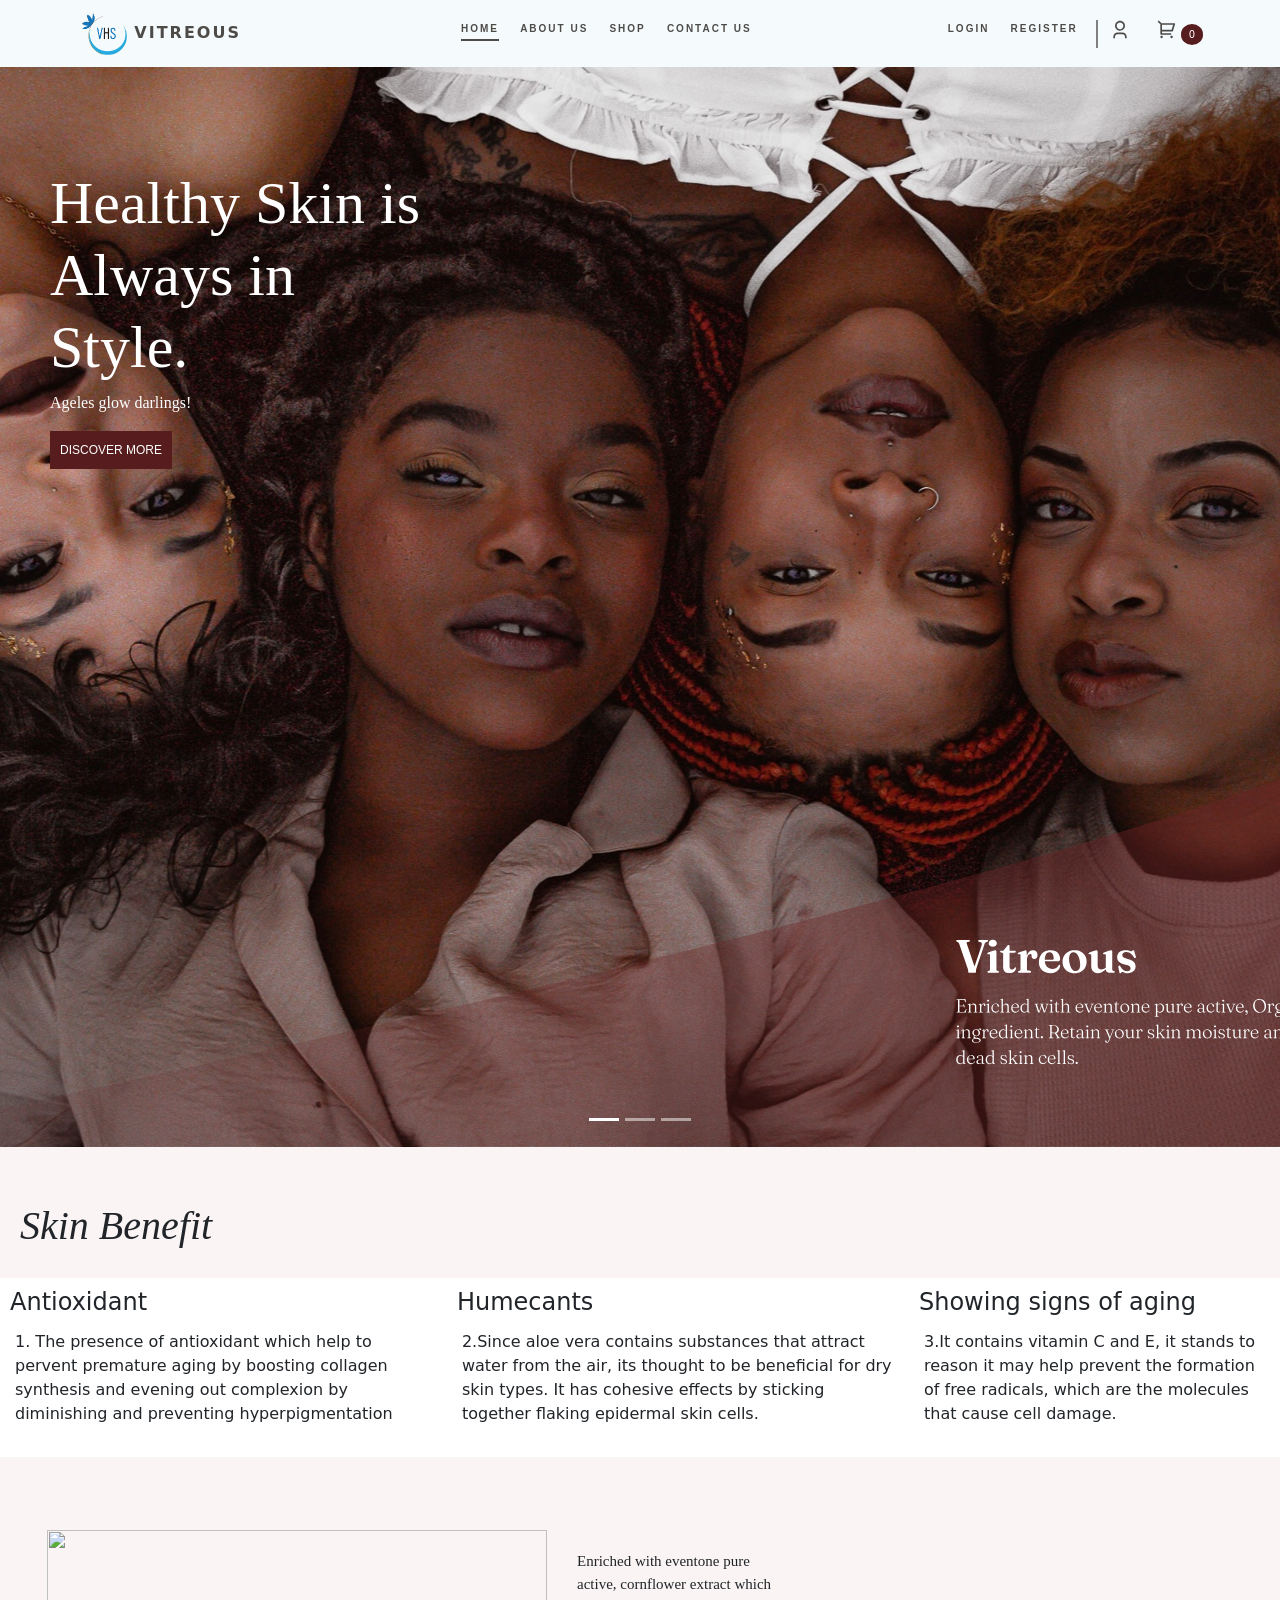
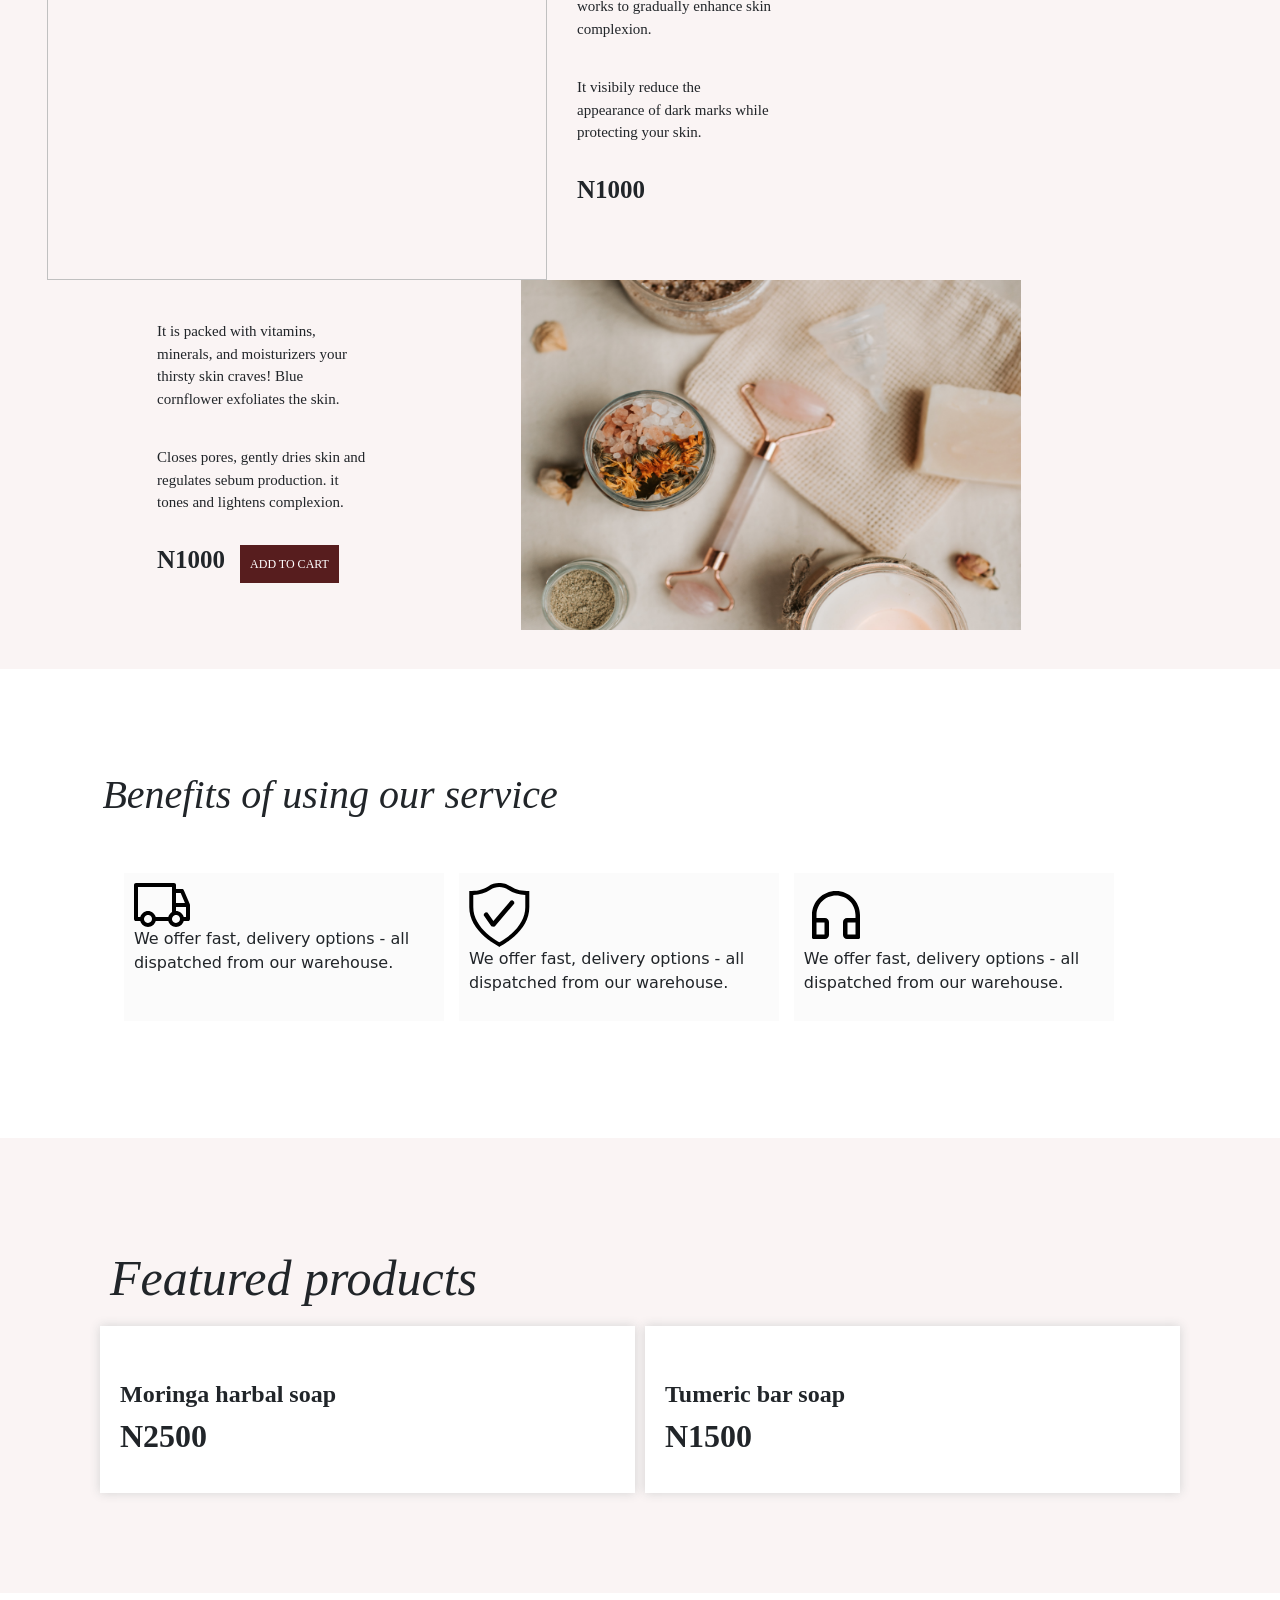
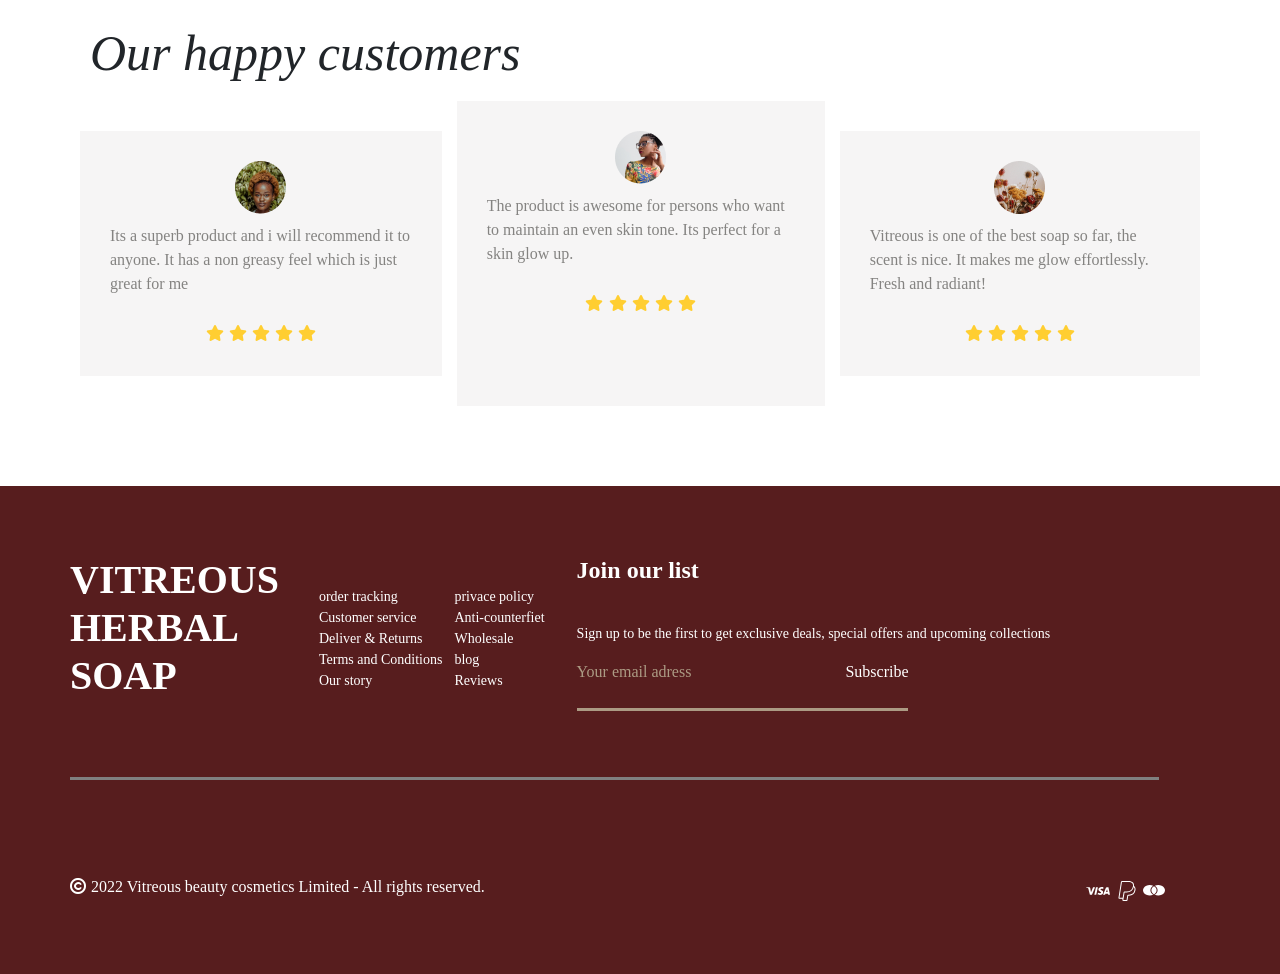
==== index.html @ 28ce059c "first commit" ====
<!DOCTYPE html>
<html lang="en">
<head>
    <meta charset="UTF-8">
    <meta http-equiv="X-UA-Compatible" content="IE=edge">
    <meta name="viewport" content="width=device-width, initial-scale=1.0">
    <link rel="preconnect" href="https://fonts.gstatic.com">
    <link rel="stylesheet" href="./css/all.min.css">
   <link href="https://fonts.googleapis.com/css2? family=poppins:wght@100;200;300;400;600;700display=swap" rel="stylesheet">
    <link rel="stylesheet" href="https://stackpath.bootstrapcdn.com/font-awesome/4.7.0/style.css/font-awesome.min.css">
   <link rel="stylesheet" href="https://cdnjs.cloudflare.com/ajax/libs/font-awesome/4.7.0/css/font-awesome.min.css">

    <link rel="stylesheet" href="./css/bootstrap.min.css">
    <link rel="stylesheet" href="./css/style.css">
    <title>Vitreous herbal soap</title>
</head>
<body>
  <nav>
    <div class="label">
    <a href="index.html"><img src="./img/LOGO3-removebg-preview.png" alt=""> VITREOUS</a>
</div>
<div class="nav-links">
    <ul>
        <div class="nav-links" Id="checkmenu">
            <i class="fa fa-times" onclick ="hideMenu()"></i>          
        <li><a class="active" href="index.html">HOME</a></li>
        <li><a href="about us.html">ABOUT US</a></li>
        <li><a href="shop.html">SHOP</a></li>
        <li><a href="contact.html">CONTACT US</a></li>
            <div class="li2">
        <li><a href="login.html">LOGIN</a></li>
        <li><a href="register.html">REGISTER</a></li>
        </div>
    </ul>
</div>
<div class="nav-icons">
  <a href=""><img src="./img/Vector 7.svg" alt=""></a>
  <a href="cart.html"><img src="./img/Vector (3).svg" alt="" style=" border:none;">
    <span class="shopping-cart">0</span>
  </a>
</div>
<i class="fa fa-bars" onclick ="showMenu()"></i>
</nav>


<!-- --------------------------section 1-------------------------------------- -->
<div>
<div id="carouselExampleCaptions" class="carousel slide" data-bs-ride="carousel">
    <div class="carousel-indicators">
      <button type="button" data-bs-target="#carouselExampleCaptions" data-bs-slide-to="0" class="active" aria-current="true" aria-label="Slide 1"></button>
      <button type="button" data-bs-target="#carouselExampleCaptions" data-bs-slide-to="1" aria-label="Slide 2"></button>
      <button type="button" data-bs-target="#carouselExampleCaptions" data-bs-slide-to="2" aria-label="Slide 3"></button>
    </div>
    <div class="carousel-inner">
      <div class="carousel-item active">
<div class="section1">
    <div class="text">
        <h5>Healthy Skin is<br> Always in<br> Style.</h5>
        <p>Ageles glow darlings!</p>
        <button>DISCOVER MORE</button>
      </div>
    </div>
</div>
<div class="carousel-item">
    <div class="stn2">
        </div>    
</div>
<div class="carousel-item">
    <div class="stn3">
        </div>    
</div>
</div>
</div>
</div>
<!-- ---------------------section2--------------- -->
<!-- <div class="section2">
    <div class="section2-row">
      <div class="section2-col">
        <img src="./img/Rectangle 296.svg" alt="">
    </div>
        <div class="section2-col">
        <h3>Cornflower bar soap</h3>
        <p>Enriched with eventone pure active, cornflower extract which works to gradually enhance skin complexion.</p>
        <p> It visibily reduce the appearance of dark marks while protecting your skin.</p>
        <div class="price">
            <h3>N1000</h3>
            <button>ADD TO CART</button>
        </div>
     
        </div>
    </div>
</div> -->


<!-- -------------------------section3------------- -->
<div class="section3">
<h3>Skin Benefit</h3>
<div class="section3-row">
    <div class="section3-col">
     <h4>Antioxidant</h4>
     <p>1. The presence of antioxidant which help to
         pervent premature aging by boosting collagen 
         synthesis and evening out complexion by diminishing and preventing hyperpigmentation </p>
    </div>
    <div class="section3-col">
        <h4>Humecants</h4>
        <p>2.Since aloe vera contains substances that attract water from
             the air, its thought to be beneficial for dry skin types. It has 
             cohesive effects by sticking together flaking epidermal skin cells. </p>
       </div>
       <div class="section3-col">
        <h4>Showing signs of aging</h4>
        <p>3.It contains vitamin C and E, it stands to reason it may
             help prevent the formation of free radicals, which are the
              molecules that cause cell damage.</p>
       </div>
</div>
</div>
<div class="section2">
  <div class="section2-row">
    <div class="section2-col">
      <img src="./img/Rectangle 296.svg" alt="">
  </div>
      <div class="section2-col">
      <p>Enriched with eventone pure<br> active, cornflower extract which <br> works to gradually enhance skin <br> complexion.</p>
      <p> It visibily reduce the <br> appearance of dark marks while <br> protecting your skin.</p>
      <div class="price">
          <h3>N1000</h3>
      </div>
   
      </div>
  </div>

  <div class="section2-row">
          <div class="section2-col">
            <div class="sp">
      <p>It is packed with vitamins, <br> minerals, and moisturizers your <br> thirsty skin craves! Blue <br> cornflower exfoliates the skin.</p>
      <p>Closes pores, gently dries skin and <br> regulates sebum production. it <br> tones and lightens complexion.</p>
      <div class="price">
          <h3>N1000</h3>
          <button class="cart-btn">ADD TO CART</button>
          </div>
      </div>
      </div>
      <div class="section2-col">
        <img src="./img/Rectangle 340.png" alt="">
    </div>
  
  </div>


  <div class="section2-row2">
    <div class="section2-col">
      <img src="./img/Rectangle 296.svg" alt="">
  </div>
      <div class="section2-col">
      <p>Enriched with eventone pure<br> active, cornflower extract which <br> works to gradually enhance skin <br> complexion.</p>
      <p> It visibily reduce the <br> appearance of dark marks while <br> protecting your skin.</p>
      <div class="price">
          <h3>N1000</h3>
      </div>
   
      </div>
  </div>
  <div class="section2-row2">
    <div class="section2-col">
      <img src="./img/Rectangle 340.png" alt="">
    </div>    
    <div class="section2-col">
      <div class="sp">
<p>It is packed with vitamins, <br> minerals, and moisturizers your <br> thirsty skin craves! Blue <br> cornflower exfoliates the skin.</p>
<p>Closes pores, gently dries skin and <br> regulates sebum production. it <br> tones and lightens complexion.</p>
<div class="price">
    <h3>N1000</h3>
    <button>ADD TO CART</button>
    </div>
</div>
</div>

</div>
</div>
<!-- -------------------------section4------------- -->
<div class="section4">
  <h3> Benefits of using our service</h3>
  <div class="section4-row">
    <div class="section4-col">
      <img src="./img/Vector.svg" alt="">
      <p>We offer fast, delivery options - all dispatched from our warehouse.</p>
    </div>
    <div class="section4-col">
      <img src="./img/Group (1).svg" alt="">
      <p>We offer fast, delivery options - all dispatched from our warehouse.</p>
    </div>
    <div class="section4-col">
      <img src="./img/ant-design_customer-service-outlined.svg" alt="">
      <p>We offer fast, delivery options - all dispatched from our warehouse.</p>
    </div>
  </div>
  </div>


  <!-- ---------------section5---------------------- -->
  <div class="section5">
    <h3>Featured products</h3>
    <div class="section5-row">
    <div class="section5-col">
      <img src="./img/Rectangle 301 (1).svg" alt="">
      <div class="section5-col-text">
      <h4> <b> Moringa harbal soap</b></h4>
      <h2><b>N2500</b></h2>
    </div>
    </div>
    <div class="section5-col">
      <img src="./img/Rectangle 302.svg" alt="">
      <div class="section5-col-text">
      <h4><b>Tumeric bar soap</b></h4>
      <h2><b>N1500</b></h2>
    </div>
    </div>
</div>
  </div>

 <!-- ---------------section5---------------------- -->
 <div class="section6">
  <h3>Our happy customers</h3>
  <div class="section6-row">
    <div class="c1">
    <center>
    <img src="./img/Ellipse 36.png" alt="">
    </center>
      <p>Its a superb product and i will recommend it to anyone. It has a non greasy feel which is just great for me</p>
<div class="section6-row-icon">
      <i class="fa-solid fa-star"></i>
      <i class="fa-solid fa-star"></i>
      <i class="fa-solid fa-star"></i>
      <i class="fa-solid fa-star"></i>
      <i class="fa-solid fa-star"></i>
  </div>
  </div>
    <div class="c2">
    <center>
      <img src="./img/Ellipse 37.png" alt="">
      </center>
      <p>The product is awesome for persons who want to maintain an even skin tone. Its perfect for a skin glow up.</p>
<div class="section6-row-icon">
      <i class="fa-solid fa-star"></i>
      <i class="fa-solid fa-star"></i>
      <i class="fa-solid fa-star"></i>
      <i class="fa-solid fa-star"></i>
      <i class="fa-solid fa-star"></i>
  </div>
  </div>
    <div class="c1">
    <center>
      <img src="./img/Ellipse 35.png" alt="">
      </center>
      <p>Vitreous is one of the best soap so far, the scent is nice. It makes me glow effortlessly. Fresh and radiant!</p>
<div class="section6-row-icon">
      <i class="fa-solid fa-star"></i>
      <i class="fa-solid fa-star"></i>
      <i class="fa-solid fa-star"></i>
      <i class="fa-solid fa-star"></i>
      <i class="fa-solid fa-star"></i>
  </div>
  </div>
</div>
 </div>

  <!-- ----------------foorter-------------- -->
  <div class="footer">
    <div class="footer-row">
    <div class="footer-col"><h1>VITREOUS<br>HERBAL <br> SOAP</h1></div>
    <div class="footer-col">
      <ul>
      <a href="">order tracking</a>
      <a href="">Customer service</a>
      <a href="">Deliver & Returns</a>
      <a href="">Terms and Conditions</a>
      <a href="">Our story</a>
      </ul>
      </div>
    
    <div class="footer-col">
      <ul>
      <a href="">privace policy</a>
      <a href="">Anti-counterfiet</a>
      <a href="">Wholesale</a>
      <a href="">blog</a>
      <a href="">Reviews</a>
      </ul>
      </div>
  
      <div class="footer-col">
      <h4>Join our list</h4>
      <p>Sign up to be the first to get exclusive deals, special offers and upcoming collections</p>
      <form action="" name="form">
        <label for="email">Your email adress <span>Subscribe</span></label><br>
        <input type="text" name="email">
      </form>
      </div>
      </div>
      <div class="hr"></div>
      <div class="footer-row">
        <div class="footer-col2">
      <h6><i class="fa-regular fa-copyright" style="margin: 0px;"></i> 2022 Vitreous beauty cosmetics Limited - All rights reserved.</h6>
      </div>
      <div class="footer-col2">
      <div class="img">
      <img src="./img/ri_visa-line.svg" alt="">
      <img src="./img/uit_paypal.svg" alt="">
      <img src="./img/Vector 8.svg" alt="">
      </div>
      </div>
      </div>
  </div>

  <script src="./js/node.js"></script>
  <script src="./js/script.js"></script>
  <script src="./js/bootstrap.min.js"></script>
   
    <!---------- JavaScript for toggle Menu ------->
<script>
	var checkmenu = document.getElementById("checkmenu")  
	function showMenu(){
		checkmenu.style.right = "0px";
	}
	function hideMenu(){
		checkmenu.style.right = "-200px";
	}
</script>
</body>
</html>
---- css/style.css ----
*{
    margin: 0;
    padding: 0;
}
.nav-icons a{
    text-decoration: none;
}
.nav-icons a span{
    background-color: #571D1E;
    padding:5px 8px;
    border-radius: 50%;
    color: white;
    font-size: 10px;
    margin:10% 0 0 0;

}
nav{
    display: flex;
padding: 10px 6%;
align-items: center;
justify-content: space-between;
background-color: rgba(204, 228, 237, 0.2);
}
.nav-links{
    flex: 2;
    text-align: center;

}
.nav-links ul li{
    text-align: right;
    display: inline-block; 
    font-family: Arial, Helvetica, sans-serif;
    padding: 5px 8px 0 8px; 
    list-style: none;
    position: relative;
}
.nav-links ul li a{
    text-decoration: none;
    color:  #4D4B48;
    font-size: 10px;
    font-family: 'Recursive' sans-serif;
    letter-spacing: 2px;
    font-weight: 600;
}
.li2{
    float: right;
    text-align: right;
    justify-content: right;
    align-items: right;
}
a.active::after{
	content: '';
	width: auto;
	height: 2px;
	background:#4D4B48;
	display: block;
}
/* .nav-icons{
    flex: 1;
    text-align: right;
    justify-content: right;
    align-items: right;
} */
.nav-icons img{
    padding:0  0 9px 15px;
    margin-left: 10px;
    border-left: 2px solid gray;
}
.label a{
    font-family: 'Recursive' sans-serif;
    color:  #4D4B48;
    letter-spacing: 2px;
    font-weight: 600;
    text-decoration: none;
}
.label img{
    width: 50px;
        }
    
.fa-times, .fa-bars{
    display:none;
}
@media(max-width: 480px){
    .text-box h1{
        font-size: 25px;
    }
    .text-box p{
        font-size: 10px;
    }
    .nav-links ul li{
        display: block;
        text-align: left;
    }
    .nav-links{
        position:fixed;
        background:#F6F5F5;
        height: 50vh;
        width:150px;
        top: 0;
        right: -150px;
        text-align:left;
        z-index: 2; 
        transition: 1s;
    }
    .li2{
        float: left;
        text-align:left;
        justify-content:left;
        align-items: left;
    }
    .fa-bars, .fa-times{
        display:block;
        color:#4D4B48;
        margin: 10px;
        font-size: 25px;
        cursor: pointer; 
    }
.label img{
width: 30px;
    }
    .nav-links ul{
        padding: 30px;
    }
    .nav-icons img{
        padding: 0;
        border-left: none;
    }
    nav{
        padding: 5px;
        margin: 0;
    }
    .label a{
        color:  #4D4B48;
        text-decoration: none;
        font-size: 15px;
    }
}
/* ------------section 1------------------------ */
.section1{
    width: 100%;
	height:120vh;
	background-image:url(../img/Group\ 280.svg);
	background-size: cover;
	background-position: center;
}
.stn2{
    width: 100%;
	height:120vh;
	background-image:url(../img/Group\ 643.png);
	background-size: cover;
	background-position: center;
}
.stn3{
    width: 100%;
	height:120vh;
	background-image:url(../img/Group\ 644.svg);
	background-size: cover;
	background-position: center;
}

.text{
    text-align: left;
    font-family:Georgia, 'Times New Roman', Times, serif;
    color: white;
    padding:100px 0 0 50px;
}
.text h5{
    font-size: 60px;
}
.text button{
background: #571D1E;
color: white;
padding: 10px;
border: none;
font-family: Arial, Helvetica, sans-serif;
font-size: 12px;
}
@media(max-width: 480px){
    .text h5{
        font-size: 40px;
    }
}
/* ------------------------section2------------------------- */
.section2{
    padding:3% 47px;
    background-color: #faf4f4;
}
.section2-row{
    display: flex;
    margin: 0;
}
.section2-row2{
    display: none;
}
.section2-col p{
    font-family: 'Fraunces';
    padding:20px 0 0 30px;
    font-size: 15px;
}
.section2-col{
    font-size: 19px;
    flex-basis: 50%;
}
.section2-col img{
    width:500px;
    height: 350px;
}
.sp{
    font-family: 'Fraunces';
    padding:20px 0 0 80px;
    font-size: 15px;
}
.price{
    display: flex;
    gap: 15px;
    padding-top: 15px;
}
.price h3{
    font-size: 25px;
    font-weight: 700;
    padding: 0 0 0 30px;
    font-style: bold;
    font-family:'Times New Roman', Times, serif;
}
.price button{
    font-size: 12px;
    background: #571D1E;
    color: white;
    border: none;
    padding:0 10px;
    margin: 0;
}
@media(max-width: 480px){
    .section2{
        padding:0px auto;
    }
    .section2-row2{
        display: flex;
        flex-direction: column;
    }
    .section2-row{
        display: none;
    }
    .section2-col img{
        width:260px;
        height: 350px;
    }
    .sp{
        font-family: 'Fraunces';
        padding:20px 0 0 0px;
        font-size: 15px;
    }
}
@media(min-width:769px) and (max-width:1024){
    .section2-col{
        font-size: 19px;
        flex-basis: 50%;
    }
}
@media (min-width:1200px){
    .section2-col{
        font-size: 19px;
        flex-basis: 40%;
    }
}


/* ---------------section3------------------- */
.section3{
    background-color: #faf4f4;
    padding: 35px 0;
}
.section3 h3{
    padding: 20px;
    font-style: italic;
    font-size: 40px;
    font-family:'Fraunces';
}

.section3-row{
    display: flex;
    margin:0;
}
.section3-col{
    background-color: white;
    padding: 10px;
    gap: 3px;
}
.section3-col:hover{
    background-color: white;
    padding: 10px;
    box-shadow: 0 0 20px 0 lightgray;
}

.section3-col h3{
    font-size: 20px;
    font-weight: 700;
    font-style: bold;
    padding: 10px;
    font-family:'Times New Roman', Times, serif;
}
.section3-col p{
    text-align: left;
    padding: 5px;
}

@media(max-width: 480px){
    .section3-row{
        flex-direction: column;
    }
}

/* -------------------section4---------------- */
.section4{
   margin: 8%;
}
.section4-row{
    display: flex;
    gap:15px;
    margin:5% 2% 0 2%;
}
.section4 h3{
    font-style: italic;
    font-size: 40px;
    font-family:'Fraunces';
}
.section4-col{
    background-color: #FBFBFB;
    padding: 10px;
    flex-basis: 31%;
    margin-bottom: 15px;
}
.section4-col:hover{
    box-shadow: 0 0 20px 0 lightgray;
}
@media(max-width:480px){
    .section4 h3{
        font-size: 26px;
    }
    .section4-row{
        flex-direction: column;
    }
}

/* ----------------section5----------------- */
.section5{
    background-color: #faf4f4;
    padding: 100px;
}
.section5 h3{
    font-style: italic;
    font-size: 50px;
    font-family:'Fraunces';
    padding: 10px;
}
.section5-row{
    display: flex;
    gap: 10px;
}
.section5-col{
    flex-basis: 50%;
    box-shadow: 0 0 10px 0 lightgray;
    background-color: white;
    padding: 10px 20px;
}
.section5-col:hover{
    box-shadow: 0 0 20px 0 lightgray;
}
.section5-col-text{
    font-family:'Fraunces';
    font-weight: 800px;
    padding: 20px 0;
}
@media(max-width:480px){
    .section5{
        padding: 10px;
    }
    .section5-row{
        flex-direction: column;
    }
    .section5-col img{
        width: 265px;
        margin: 0 auto;
    }
    .section5 h3{
        font-size: 40px;
    }
}
/* ------------section6--------------- */
.section6{
    background-color:white;
    padding:20px 80px 80px 80px;
}
.section6 h3{
    font-style: italic;
    font-size: 50px;
    font-family:'Fraunces';
    padding: 10px;
}
.section6-row{
    display: flex;
    gap: 15px;
}
.section6-row-icon{
    color:#ffce31;
    justify-content: center;
    align-items: center;
    text-align: center;
}
.c1{
    background: #F6F5F5;
    padding: 30px 20px;
    margin: 30px 0;
}
.c1:hover{
    box-shadow: 0 0 20px 0 lightgray;
}
.c2{
    background: #F6F5F5;
    padding: 30px 20px;
}
.c2:hover{
    box-shadow: 0 0 20px 0 lightgray;
}
.section6-row p{
    font-family:'Fraunces';
    font-weight: 800px;
    color: #848381;
    padding: 10px;
}


@media(max-width:480px){
    .section6{
        padding: 20px;
    }
    .section6 h3{
        font-size: 34px;
    }
    .section6-row{
        flex-direction: column;
    }
}



/* --------------footer---------------- */
.footer{
    background-color: #571D1E;
    padding: 70px 0px 70px 70px;
    color: white;
    font-family: 'Fraunces';
    margin: 0;
}
.footer-row{
    display: flex;
}
.footer-col{
    padding-bottom: 30px;
}
.footer-col h1{
    padding: 0 40px 0 0;
    font-weight:900;
}
.footer h4{
    padding: 0 0 30px 20px;
    font-weight: 600;

}
.footer ul{
padding: 30px 12px 0 0;
}
.footer ul a{
    display: block;
    text-decoration: none;
    color: white;
    font-size: 14px;
    padding: 0;
}
.footer p{
    font-size: 14px;
    padding: 0 0 0 20px;
}
.footer form{
    padding: 0 0 0 20px;
    color:  #AC9B84;
}
.footer form label span{
    color: white;
padding-left: 150px;
}
.footer form input{
    border-bottom:solid  #AC9B84;
    border-top:none;
    border-right: 0;
    border-left: 0;
    background-color: transparent;
    width: 70%;
    margin: 0;
}
.footer-col2{
    flex-basis: 50%;
}
.img{
    float: right;
    text-align: right;
    justify-content: right;
    align-items: right;
    margin:0 19% 0 0;
}
.hr{
    margin:3% 10% 8% 0;
    border-bottom: 3px solid gray;

}
@media(max-width:958px){
    .footer{
        padding: 70px 20px;
    }
    .footer-row{
        flex-direction: column;
    }
}

/* ------------------About Us-------------------- */
.about-body{
    margin: 0 5%;
}
.white{
    background-color:white;
    padding:120px 60px;
    text-align: center;
    position: absolute;
    top: 150px;
    left:38%;
   
}
.about-row{
    display: flex;
    margin: 0;
}
.container{
    background: #9A6C6D;
    padding: 100px 80px;
}
.about-col{
    flex-basis: 50%;
}
.about-col h2{
    color: white;
    font-family: 'Fraunces';
    font-weight: 600;
    font-size: 58px;
}
.about-col p{
    color: white;
    font-family: 'Fraunces';
    font-weight: 300;
    padding: 0px 25px;
}
.about-imgs{
    display: flex;
    gap: 10px;
    padding: 100px 0 0 40px;
}
.about-imgs-col{
    flex-basis: 50%;
}
.about-imgs img{
    width: 100px;
}
.about-imgs-col p{
    color: black;
    font-size: 15px;
    text-align: center;
    padding: 25px 18px 0 0;
}

/* -----------------shop-page-------------- */
.stage1-row{
    display: flex;
}
.stage1-col{
    flex-basis: 80%;
}
.g-729{
    padding:120px 60px;
    text-align: center;
    position: absolute;
    top: 200px;
    left:38%;
}
.col-img{
    width:100%;
}
.stage1-text{
    background-color: rgba(181, 127, 127, 0.305);
    backdrop-filter: blur(100px);
    padding:80px 35px 30px 35px;
    font-family: 'Fraunces';
}
.stage1-text h2{
    font-weight: 800;
    font-size: 55px;
    padding: 0 30px;
    text-align: center;
}
.stage1-text p{
    font-family: sans-serif;
    text-align: center;
    font-size: 20px;
}
.star1{
    margin-left: 65%;
}

.star2{
    margin-right: 100%;
}
.star3{
    margin:0 0 25% 40%;
}
.stage1-text button{
   background-color: white;
   border-radius:0 20px 20px 0;
   padding:10px 15px;
   font-weight: 800px;
   font-size: 25px;
   font-family: 'Fraunces';
   border: none;
   margin: 50px 0 0 -7%;
}
.stage2 h2{
padding: 20px 0 10px 80px;
font-family:sans-serif;
font-weight: 600;
font-size: 32px;
letter-spacing: 1px;
border-right: 1px solid lightgray;
}
.stage2 .owl-carousel{
    background-color: #fcf9fa;
    padding: 30px;
    gap: 10px;
}
.item{
    flex-basis: 20%;
}
.stage2-col{
    flex-basis: 25%;
    font-family: 'Fraunces';
}
.s1{
    background-color: white;
    box-shadow: 0 0 10px 0 lightgray;
    padding: 10px;
    /* height: 220px; */
}
.s1 img{
    padding:20px 20px;
}
.stage2-col button{
    background-color: transparent;
    border: 1px solid #6e2728;
    font-size: 12px;
    padding: 5px;
    font-variant: small-caps;
}
.stage2-col button:hover{
    background-color: #6e2728;
    color: white;
}
.s2{
    background-color: white;
    padding:10px 15px;
    box-shadow: 0 0 30px 0 lightgray;
    /* height: 390px; */

}
.s2 img{
    padding:20px 40px;
}
.s-img{
    display: flex;
}
.s-img i{
padding: 0 0 0 60%;
color: #571D1E;
cursor: pointer;
}
.s-img p{
    color: #571D1E;
    font-size: 15px;
}
.stage3 img{
    width:100%;
    height: 500px;
}
.stage2-col h4{
    font-variant: small-caps;
}
.stage2-col h4 span{
    font-size: 16px;
    text-decoration: line-through;
    color: rgb(79, 79, 79);
}
.stage2-col p{
    font-weight: 300px;
    font-size: 14px;
    padding: 10px 0 0 0; 
}

@media(max-width:480px){
    .stage1-row{
        flex-direction: column;
    }
    .g-729{
       display: none;
    }
    .stage1-text{
        padding: 5px;
    }
    .stage1-text h2{
        font-size: 47px;
        padding:0;
    }
}
/* ------------cart-page------------ */
.cart{
    background: #F6F5F5;
    text-align: center;
    align-items: center;
    justify-content: center;
    font-family: 'Fraunces';
}
.cart h1{
font-weight: 900;
font-size: 60px;
}
.cart p{
    font-weight: 600px;
}
.cart button{
    background-color: #571D1E;
    padding: 5px 20px;
    border: none;
    margin: 6% 0 3% 0;
    color: white;
    font-variant: small-caps;
}
.cart1{
    font-family: 'Fraunces';
}
.cart1 h2{
    font-weight: 600;
   font-size: 48px;
   padding: 30px;
}
.cart1 h4{
    font-variant: small-caps;
}
.cart1 h4 span{
    font-size: 16px;
    text-decoration: line-through;
    color: rgb(79, 79, 79);
}
.cart1 p{
    font-weight: 300px;
    font-size: 14px;
    padding: 10px 0 0 0; 
}
.cart1 .owl-theme{
    padding: 30px;
    gap: 10px;
    background-color: transparent;
}
.item{
    flex-basis: 20%;
}
.cart-col{
    flex-basis: 25%;
}
.cart-col a{
    text-decoration: none;
}
.grey1{
    background-color: rgba(134, 133, 133, 0.194);
    height: 77%;
    padding: 20px;
}
.g1{
    padding: 30px 0 20px 7px;
}
.grey2{
    background-color: rgba(134, 133, 133, 0.194);
    padding: 20px;
}

.g2{
   height: 180px;
    padding: 0 50px;
}
.cart-col button{
    background-color: transparent;
    border: 1px solid #6e2728;
    font-size: 12px;
    padding: 5px;
    font-variant: small-caps;
}
.cart-col button:hover{
    background-color: #571D1E;
    color: white;
}
.be{
    padding: 70px 40px 40px 22%;
}
/* ---------------cart 2----------------------------- */
.cart2{
    padding: 30px;
}
.cart2-row{
    display: flex;
    margin-bottom: 20px;
}
.cart2-col2{
    border: 1px solid #6e2728;
    border-left: none;
    padding:5px 10px 0 25px;
}
.cart2-col-text{
    display: flex;
}
.cart2-col-text h5{
    padding:0 75px 0 10px;
}
#bin{
    float: right;
}
@media(max-width:480px){
    .cart2-row{
        flex-direction: column;
    }
    .be{
       display: none;
    }
}

/* -----------------products-page----------------- */
.cornflower h2{
    text-align: center;
    padding: 30px 0;
}
.cornflower-row{
    display: flex;
    margin: 50px;
    gap: 40px;
}
/* .cornflower-col img{
    width: 400px;
    height: 550px;
} */
.cornflower-col{
    font-family: 'Fraunces';
}
.cornflower-col-text1{
    color: rgba(87, 29, 30, 1);
}
.cornflower-col-text1 h1{
    font-weight: 900;
    font-size: 45px;
    letter-spacing: 1px;
}
.cornflower-col-text1 p{
font-style: normal;
font-weight: 300;
font-size: 17px;
margin: 0;
}
.cornflower-col-text1 h3{
    font-weight: 400;
font-size: 54px;
}
.cornflower-col-text2 h5{
    font-weight: 700;
font-size: 20px;
}
.quan button{
    background-color: #571D1E;
    border: none;
    color: white;
    padding: 5px 10px;
    margin:25px 0 25px 5px;
}
.quan button:hover{
    background-color:transparent;
    border:2px solid  #571D1E;
    color:black;
}
.quan span{
   margin:25px 5px 25px 0;
   background-color: rgba(134, 133, 133, 0.194) ;
   padding: 8px 15px;
}
.quan span button{
    border: none;
    background-color: transparent;
    color: black;
}
.quan span button:hover{
border: none;
}
/* .cornflower-col img{
padding: 70px;
background-color: rgba(134, 133, 133, 0.194);
margin-left: 50px;
} */


/* -------------------Register-page---------------------------- */
.sign-up{
    width: 100%;
	height:120vh;
	background-image:url(../img/Sign\ Up.png);
	background-size: cover;
	background-position: center;
}

.sign-up-container{
    color: rgb(17, 10, 10);
    position: absolute;
    left: 27%;
    margin:50px 0 0 0;
    padding: 40px;
    background-color: white;
}
.sign-up-container h3{
font-weight: 700;
font-size: 30px;
text-align: center;
font-family:'Fraunces';
font-variant: small-caps;
}
.sign-up-container input{
    width: 100%;
    padding: 10px 0;
    border-top: none;
    border-left: none;
    border-right: none;
    font-family: 'Fraunces' sans-serif;
}
.flex{
    display: flex;
    padding: 10px 0;
}
.flex p{
    color: rgb(67, 65, 65);
    padding:13px 100px 0 5px;
    font-size: 13px;
}
.flex input{
    width: auto;
}
.sign-up-container button{
    background-color: #571D1E;
    padding: 10px;
    border: none;
    color: white;
    margin:10% 0 0 30%;
    font-variant: small-caps;
}
#see{
    background-image: url(../img/akar-icons_eye-slashed.png);
    background-repeat: no-repeat;
    background-position: 95%;
}
@media(max-width:480px){
    .sign-up-container{
        color: rgb(17, 10, 10);
        position: absolute;
        left:0;
        margin:50px 15px;
        padding: 40px;
        background-color: white;
    }
    .sign-up-container button{
        margin: 15% 0 0 20%;
    }
    .sign-up{
        width: 100%;
        height:100vh;
        background-image:url(../img/Sign\ Up.png);
        background-size: cover;
        background-position: center;
    }
    .flex p{
        color: rgb(67, 65, 65);
        padding:13px 0px 0 5px;
        font-size: 10px;
    }
}

/* ---------------login-------------- */
.login p{
    text-align: center;
    padding: 0 110px;
    font-size: 15px;
    cursor: pointer;
}
.other{
    box-shadow: 0 0 20px 0 lightgray;
    padding:5px 30px;
    margin: 15px 90px;
    cursor: pointer;
}
.login h2{
    color: #571D1Eed;
    text-align: center;
    padding: 20px 0 0 0;
}
.login h5{
    color: #571D1Eed;
    font-size: 15px;
    padding: 0px 30px;
}
.login button{
    padding:10px 40px;
    margin: 5% 0 0 35%;
}
.login input{
    padding: 5px;
    margin: 0 20px 0 ;
}

.sign-footer{
    background-color: #571D1E;
    text-align: center;
    color:white;
    padding: 10px;
}
.sign-footer h6{
    font-size: 12px;
    padding:0;
}
.sign-footer p{
    font-size: 10px;
}
@media(max-width:480px){
    .login p{
       padding: 0;
    }
    .other{
        padding:5px 10px
    }
    .login h5{
        padding: 0px 8px;
    }
}
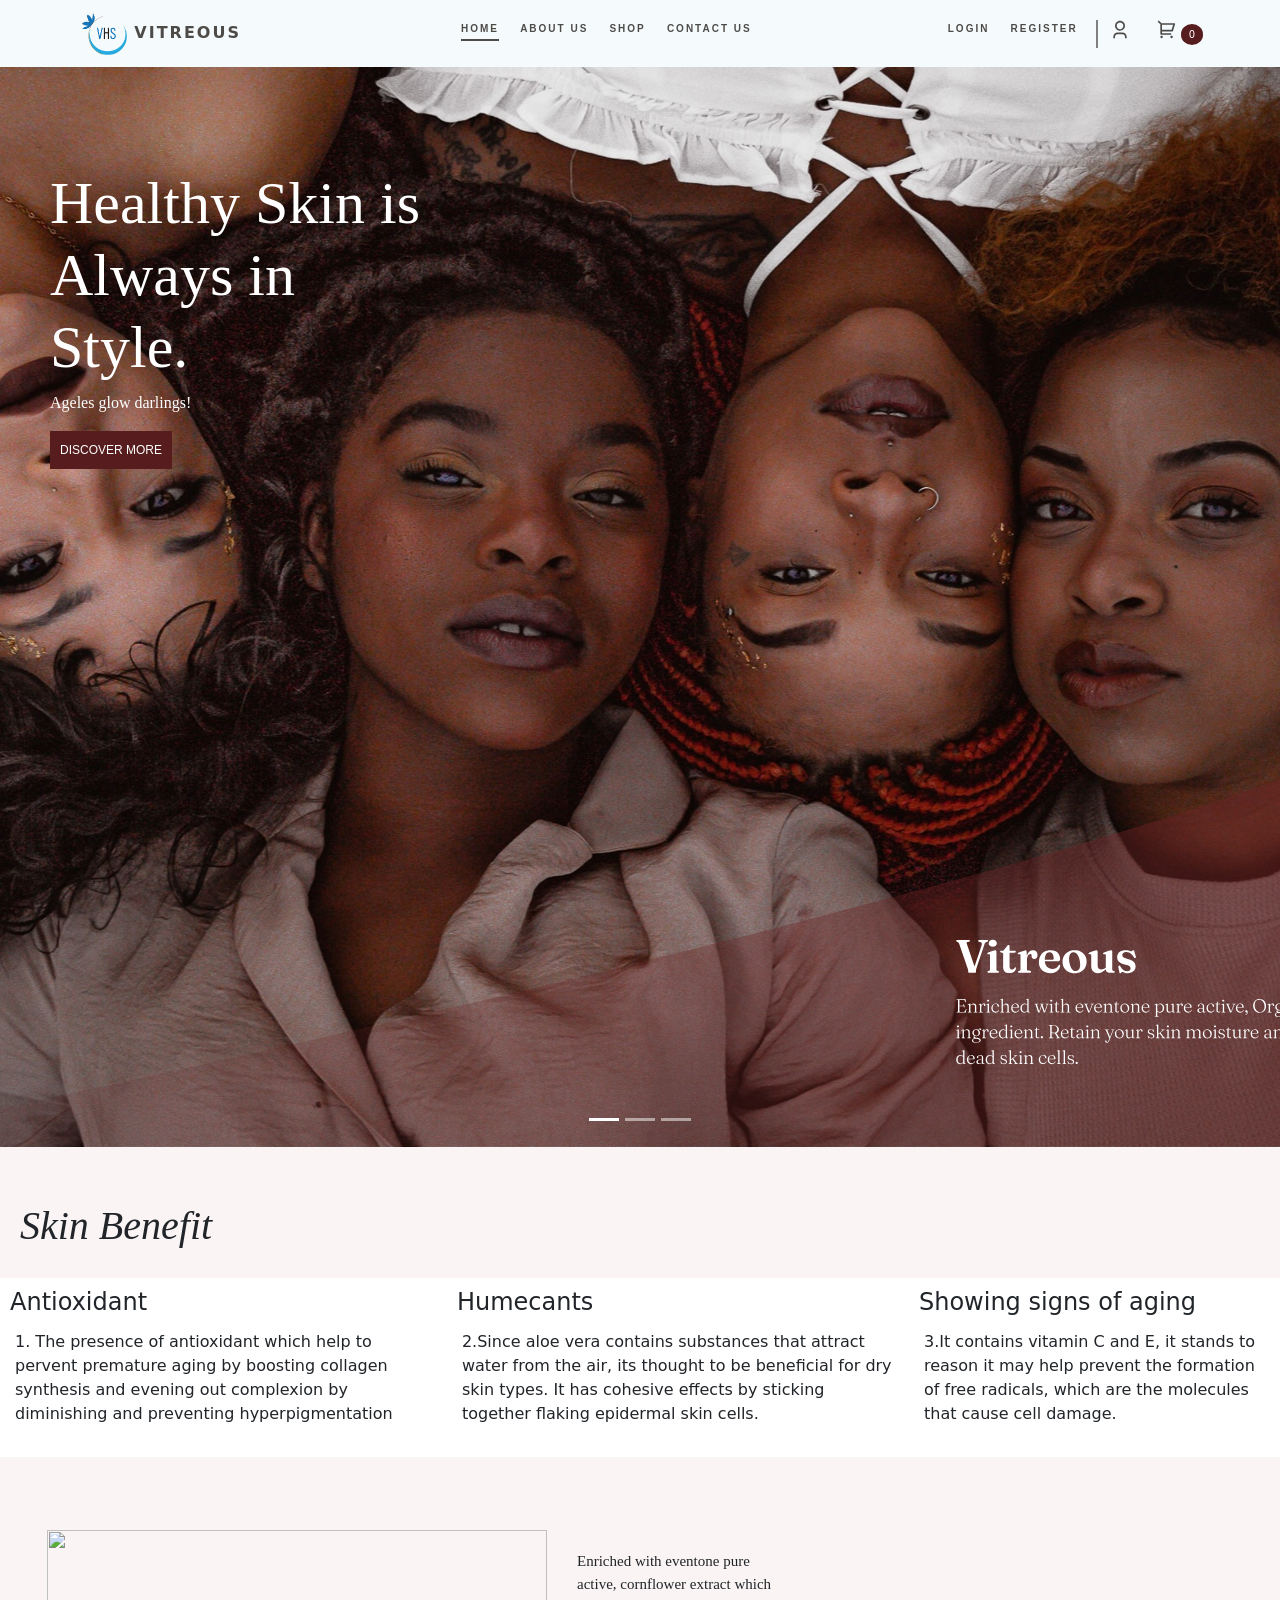
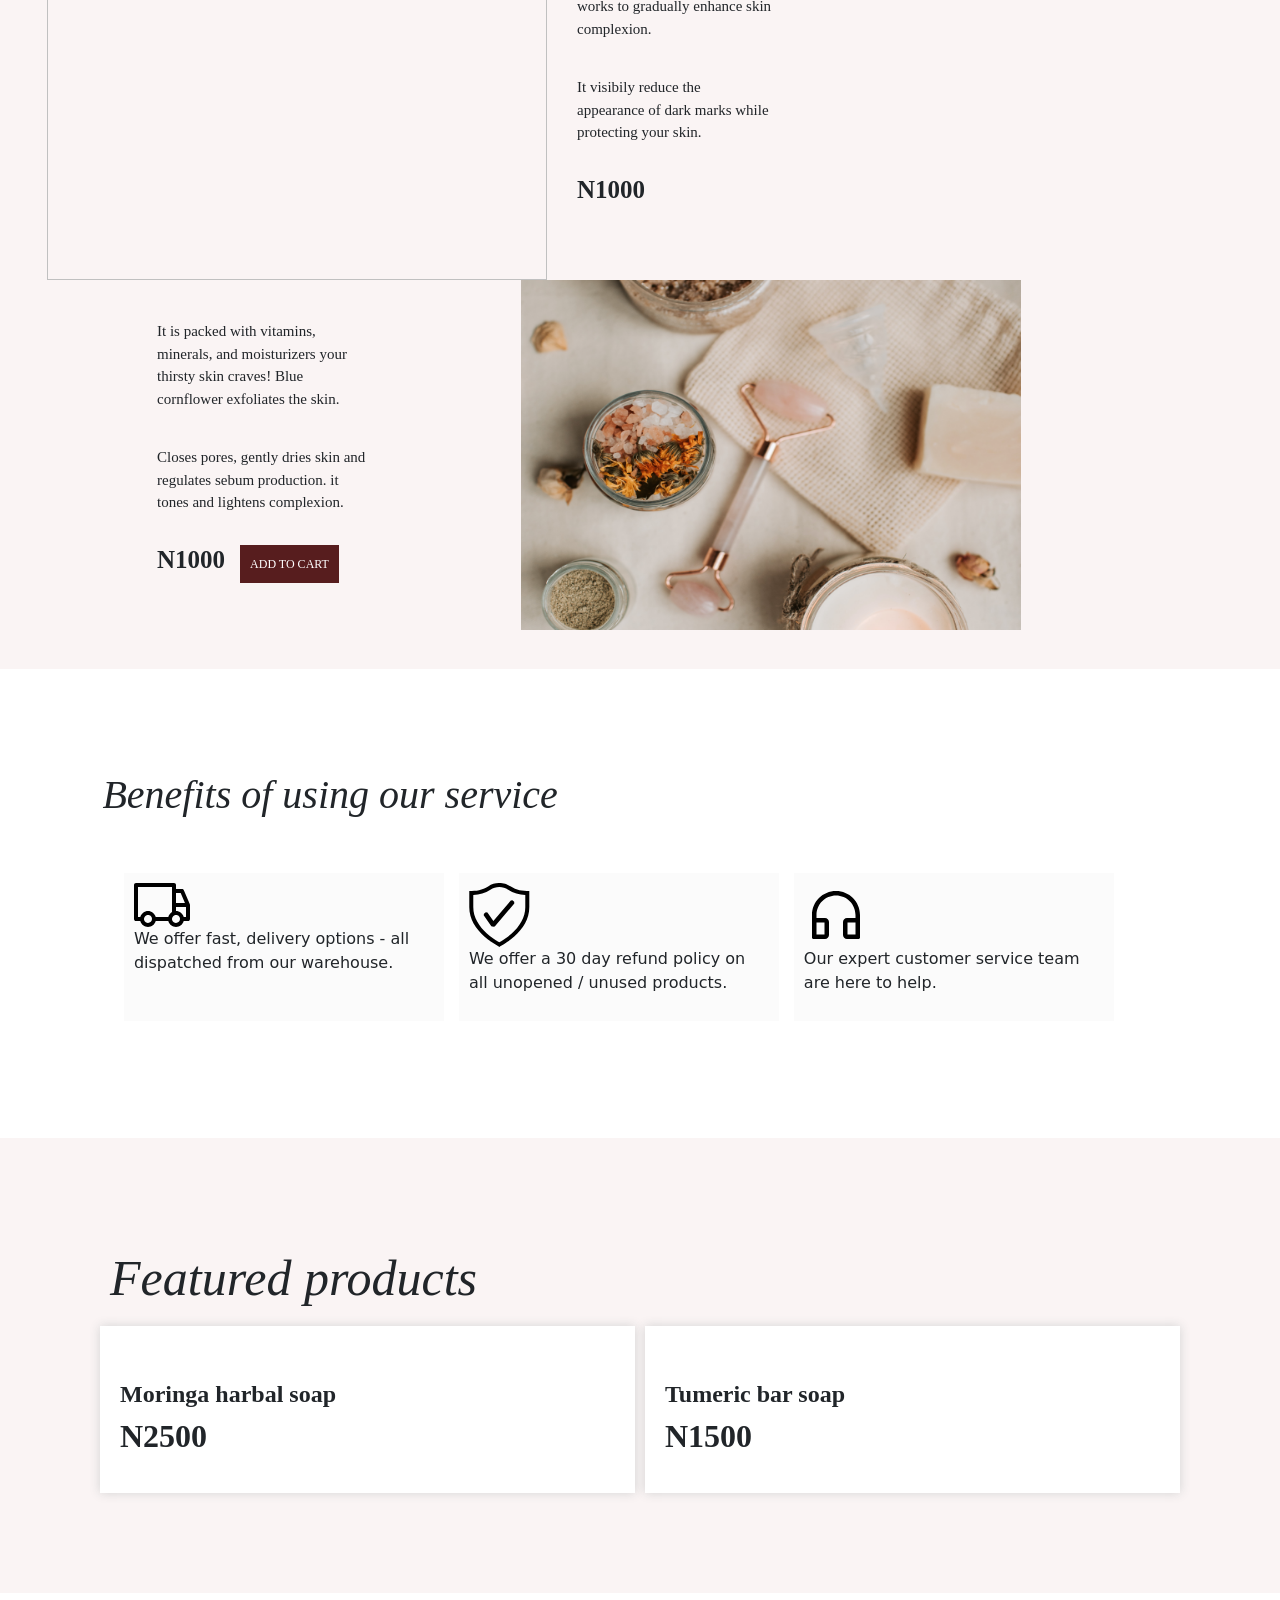
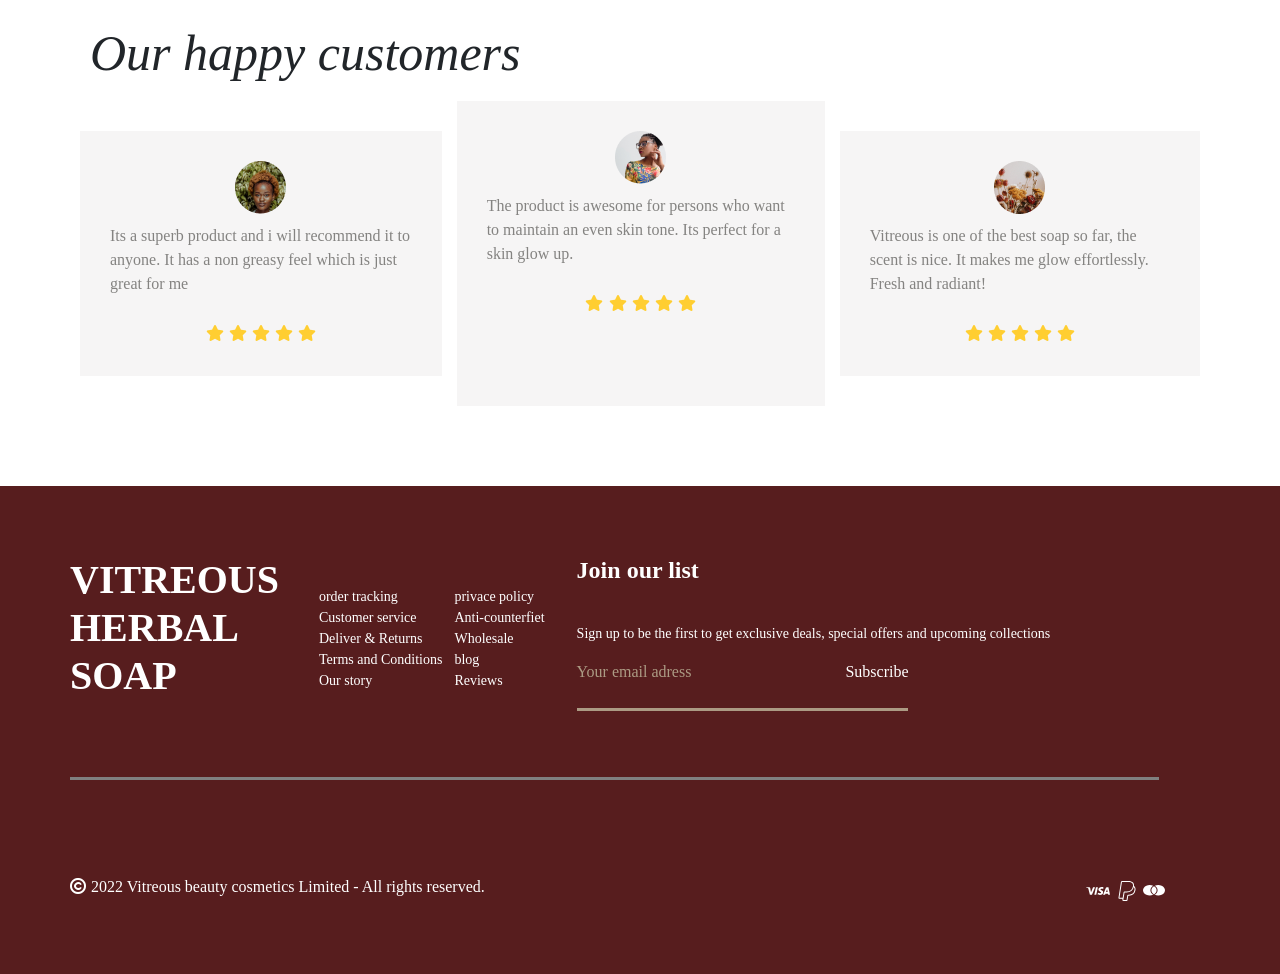
==== commit 47208cae: "updated" ====
--- a/index.html
+++ b/index.html
@@ -189,11 +189,11 @@
     </div>
     <div class="section4-col">
       <img src="./img/Group (1).svg" alt="">
-      <p>We offer fast, delivery options - all dispatched from our warehouse.</p>
+      <p>We offer a 30 day refund policy on all unopened / unused products.</p>
     </div>
     <div class="section4-col">
       <img src="./img/ant-design_customer-service-outlined.svg" alt="">
-      <p>We offer fast, delivery options - all dispatched from our warehouse.</p>
+      <p>Our expert customer service team are here to help.</p>
     </div>
   </div>
   </div>
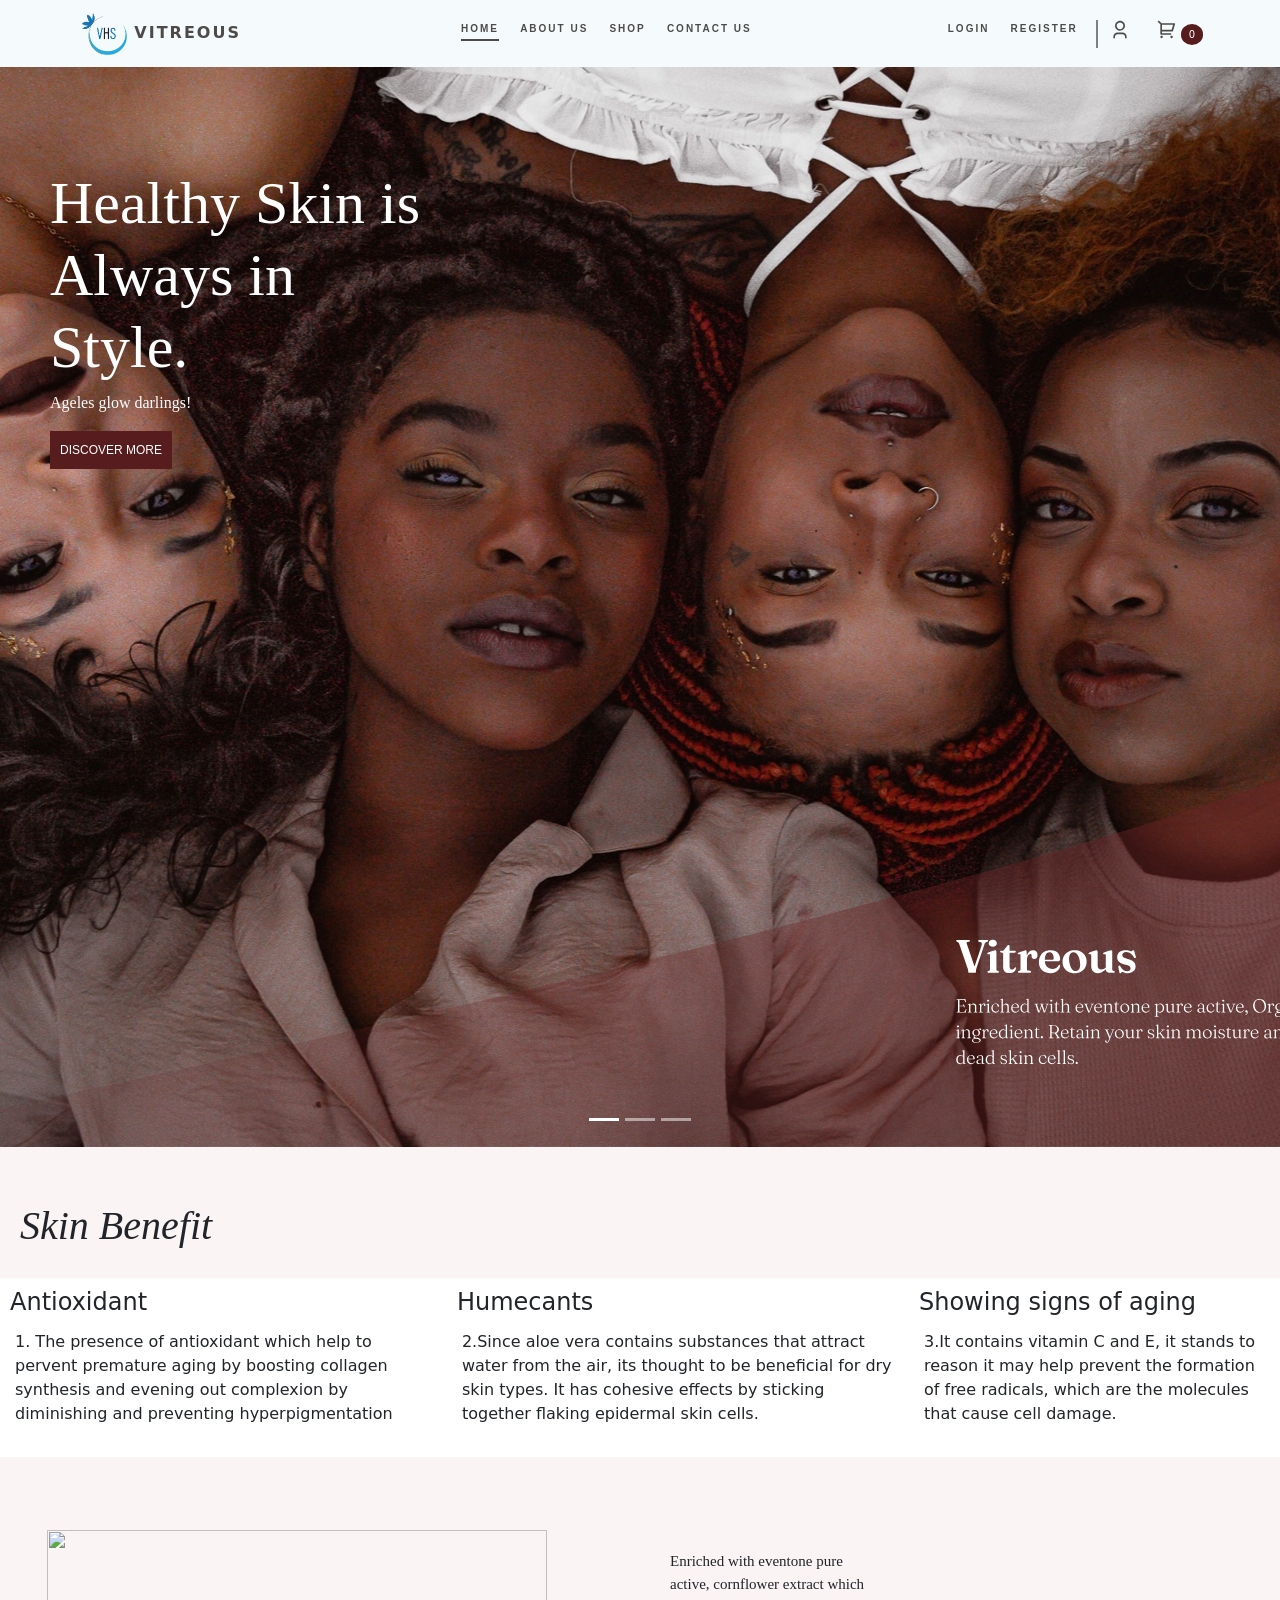
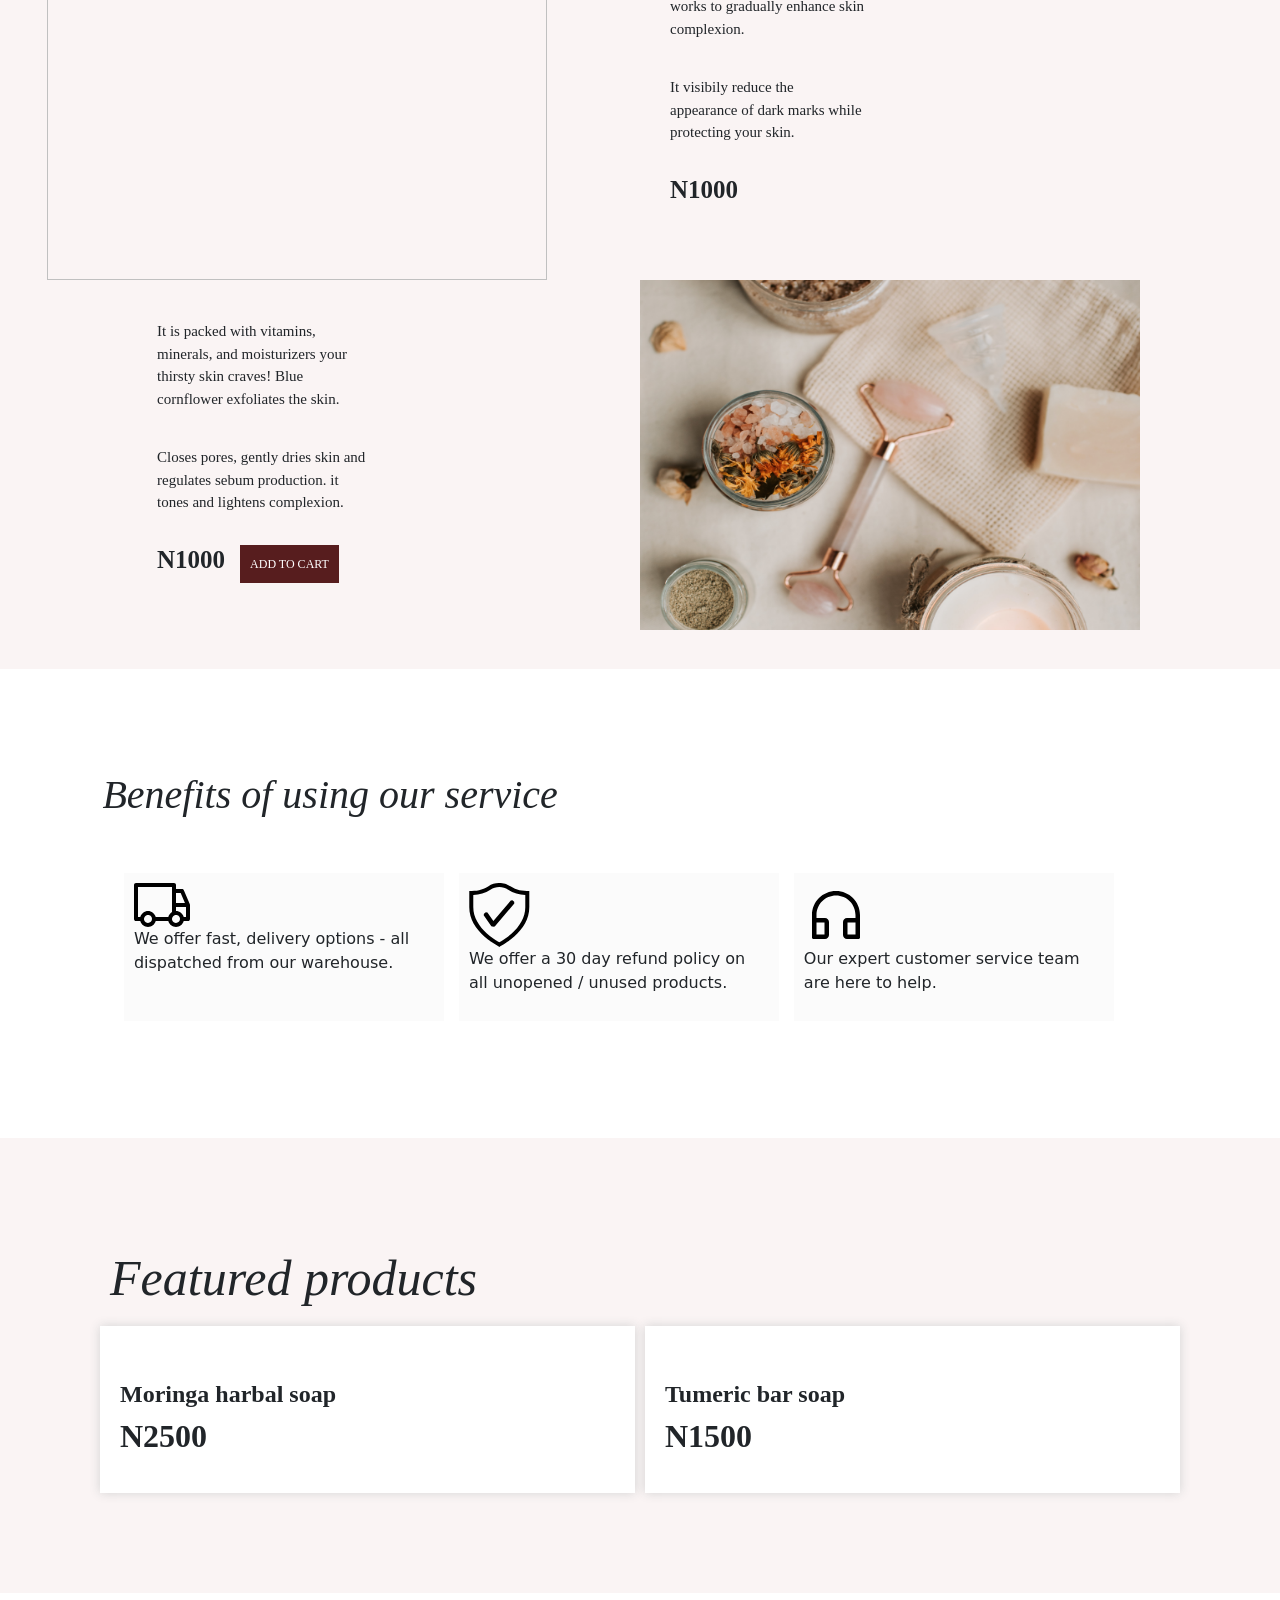
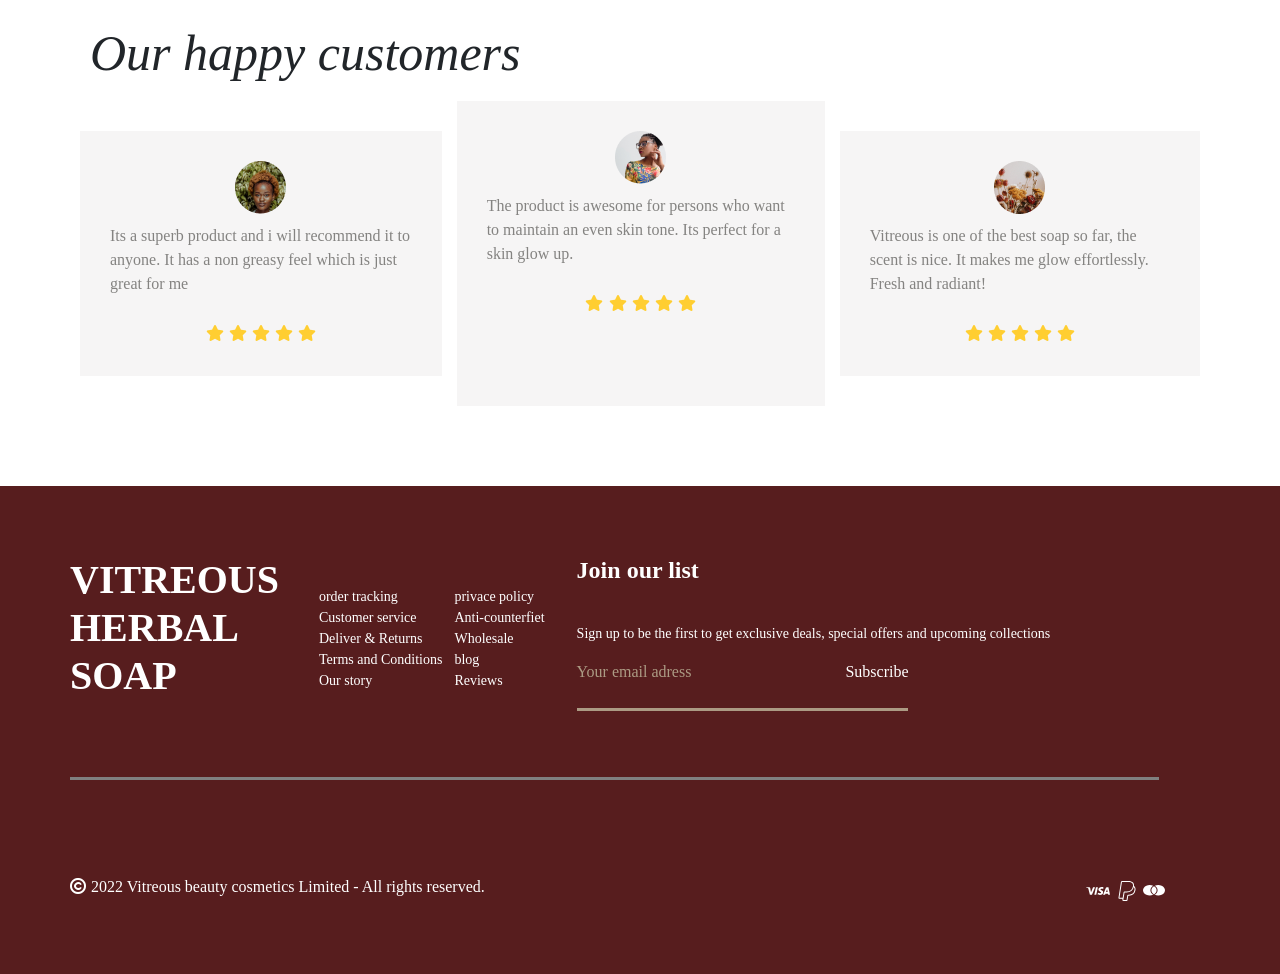
==== commit 34c65d34: "updated" ====
--- a/index.html
+++ b/index.html
@@ -30,6 +30,7 @@
             <div class="li2">
         <li><a href="login.html">LOGIN</a></li>
         <li><a href="register.html">REGISTER</a></li>
+        <!-- <i class="fa-light fa-cart-shopping"></i> -->
         </div>
     </ul>
 </div>
--- a/css/style.css
+++ b/css/style.css
@@ -80,7 +80,7 @@
 .fa-times, .fa-bars{
     display:none;
 }
-@media(max-width: 480px){
+@media screen and (min-width:270px) and (max-width:780px){
     .text-box h1{
         font-size: 25px;
     }
@@ -93,7 +93,7 @@
     }
     .nav-links{
         position:fixed;
-        background:#F6F5F5;
+        background:white;
         height: 50vh;
         width:150px;
         top: 0;
@@ -134,6 +134,30 @@
         text-decoration: none;
         font-size: 15px;
     }
+    a.active::after{
+        content: '';
+        width: auto;
+        height: 2px;
+        background:#4D4B48;
+        display:inline-block;
+    }
+}
+@media screen and (min-width:781px) and (max-width:958px){
+    .nav-links ul li a{
+        text-decoration: none;
+        color:  #4D4B48;
+        font-size: 11px;
+        font-family: 'Recursive' sans-serif;
+        letter-spacing: 2px;
+        font-weight: 600;
+    }
+    nav{
+        display: flex;
+    padding: 10px 2%;
+    }
+    .label img{
+        width: 40px;
+            }
 }
 /* ------------section 1------------------------ */
 .section1{
@@ -179,6 +203,13 @@
     .text h5{
         font-size: 40px;
     }
+    .section1{
+        width: 100%;
+        height:50vh;
+        background-image:url(../img/Group\ 280.svg);
+        background-size: cover;
+        background-position: center;
+    }
 }
 /* ------------------------section2------------------------- */
 .section2{
@@ -230,7 +261,7 @@
     padding:0 10px;
     margin: 0;
 }
-@media(max-width: 480px){
+@media(max-width: 501px){
     .section2{
         padding:0px auto;
     }
@@ -251,16 +282,19 @@
         font-size: 15px;
     }
 }
-@media(min-width:769px) and (max-width:1024){
-    .section2-col{
-        font-size: 19px;
-        flex-basis: 50%;
-    }
-}
-@media (min-width:1200px){
-    .section2-col{
-        font-size: 19px;
-        flex-basis: 40%;
+@media screen and (min-width:502px) and (max-width:958px){
+    .section2-row2{
+        display: flex;
+        flex-direction: column;
+    }
+    .section2-row{
+        display: none;
+    }
+    .section2-col p{
+        font-size: 30px;
+    }
+    .sp{
+        padding: 0;
     }
 }
 
@@ -304,9 +338,17 @@
     padding: 5px;
 }
 
-@media(max-width: 480px){
+@media(max-width: 501px){
     .section3-row{
         flex-direction: column;
+    }
+}
+@media screen and (min-width:502px) and (max-width:958px){
+    .section3-row{
+        flex-direction: column;
+    }
+    .section3-col p{
+        font-size: 20px;
     }
 }
 
@@ -371,20 +413,57 @@
     font-weight: 800px;
     padding: 20px 0;
 }
-@media(max-width:480px){
+@media screen and (min-width:100px) and (max-width:361px){
     .section5{
         padding: 10px;
     }
+    .section5-col img{
+        width: 260px;
+        margin: 0 auto;
+    }
     .section5-row{
         flex-direction: column;
     }
+    .section5 h3{
+        font-size: 35px;
+    }
+    .section5-col{
+        padding: 20px;
+    }
+}
+@media screen and (min-width:362px) and (max-width:500px){
+    .section5{
+        padding: 10px;
+    }
+    .section5-row{
+        flex-direction: column;
+    }
+    .section5-col{
+        padding: 25px;
+    }
     .section5-col img{
-        width: 265px;
+        width: 330px;
         margin: 0 auto;
     }
     .section5 h3{
-        font-size: 40px;
-    }
+        font-size: 35px;
+    }
+}
+
+@media screen and (min-width:501px) and (max-width:958px){
+    .section5-row{
+        flex-direction: column;
+    }
+    .section5-col{
+        padding: 40px;
+    }
+    .section5-col img{
+        width: 510px;
+        margin: 0 auto;
+    }.section5 h3{
+        font-size: 70px;
+    }
+
 }
 /* ------------section6--------------- */
 .section6{
@@ -524,58 +603,266 @@
 
 /* ------------------About Us-------------------- */
 .about-body{
-    margin: 0 5%;
-}
-.white{
-    background-color:white;
-    padding:120px 60px;
+    background: #F6F5F5;
     text-align: center;
-    position: absolute;
-    top: 150px;
-    left:38%;
-   
+    padding: 50px;
+    font-family: 'Fraunces';
+}
+.about-body h2{
+font-weight: 900;
+font-size: 40px;
+}
+.about-body p{
+    font-weight: 600px;
+    font-size: 20px;
+}
+.about{
+    background-color: white;
 }
 .about-row{
     display: flex;
-    margin: 0;
-}
-.container{
-    background: #9A6C6D;
-    padding: 100px 80px;
+    margin:50px 80px;
 }
 .about-col{
     flex-basis: 50%;
+    font-family: 'Fraunces';
 }
 .about-col h2{
+    color: rgb(29, 27, 27);
+    font-weight: 600;
+    font-size: 40px;
+}
+.about-col p{
+    color: rgb(50, 50, 50);
+    font-weight: 300;
+    /* padding: 0px 25px; */
+}
+.about-col h5{
+    color: brown;
+    font-size: 30px;
+    padding: 70px 0 0 0;
+}
+
+.about2{
+    background-color: rgba(181, 127, 127, 0.305);
+    text-align: center;
+    padding: 30px;
+font-family:'Fraunces';
+}
+.about2-row{
+display: flex;
+margin: 30px 60px;
+gap: 45px;
+}
+
+.about2-col{
+flex-basis: 31%;
+background-color: white;
+text-align: center;
+font-family:'Fraunces';
+padding: 20px;
+}
+.about2 h5{
+    color: brown;
+    font-size: 30px;
+}
+.about2 h2{
+    color: rgb(29, 27, 27);
+    font-weight: 600;
+    font-size: 40px;
+}
+.about2-col p{
+    font-size: 12px;
+}
+.about2-col h4{
+    font-style: 5px;
+    font-weight: 500;
+}
+
+.about3{
+    background-color: white;
+    padding: 40px;
+    text-align: left;
+font-family:'Fraunces';
+
+}
+.about3 h5{
+    color: brown;
+    font-size: 30px;
+    padding:0 0 0 10%;
+
+}
+.about3 h2{
+    color: rgb(29, 27, 27);
+    font-weight: 600;
+    font-size: 35px;
+    padding:0 0 0 10%;
+
+}
+.about3-row{
+    display: flex;
+    justify-content: center;
+    margin:40px 0;
+    gap: 40px;
+}
+.about3-col img{
+    width: 220px;
+    height: 200px;
+}
+.about3-text{
+    background-color: rgb(227, 224, 224);
+    padding: 10px;
+}
+.about3-text h3{
+    font-size: 20px;
+    font-weight: 600;
+}
+.about3-text p{
+    font-size: 13px;
+    padding: 5px 0 10px 0;
+}
+.about4-row{
+    background-color: rgb(247, 244, 244);
+    display: flex;
+    padding: 5px 0 0 50px;
+}
+.about4-col h1{
+    font-size: 50px;
+    color: #571D1E;
+font-family:'Fraunces';
+font-weight: 700px;
+padding: 50px 0 0 0;
+}
+.about4-col img{
+    width: 450px;
+    height: 400px;
+    margin-left: 40%;
+}
+.about4-col button{
+    background-color: #571D1E;
     color: white;
-    font-family: 'Fraunces';
+}
+
+@media(max-width: 601px){
+    .about-body{
+        background: #F6F5F5;
+        text-align: center;
+        padding: 50px 15px;
+        font-family: 'Fraunces';
+    }
+    .about-body h2{
+    font-weight: 900;
+    font-size: 20px;
+    }
+    .about-body p{
+        font-weight: 600px;
+        font-size: 14px;
+    }
+    .about-row{
+        flex-direction: column;
+        margin:50px 25px;
+     }
+     .about2-row{
+        flex-direction: column;
+        margin: 30px 20px;
+     }
+     .about2-col p{
+        font-size: 12px;
+     }
+     .about2-col{
+        padding: 5px;
+     }
+     .about2 h2 {
+        font-size: 24px;
+    }
+     .about2-col h4{
+        font-size: 20px;
     font-weight: 600;
-    font-size: 58px;
-}
-.about-col p{
-    color: white;
-    font-family: 'Fraunces';
-    font-weight: 300;
-    padding: 0px 25px;
-}
-.about-imgs{
-    display: flex;
-    gap: 10px;
-    padding: 100px 0 0 40px;
-}
-.about-imgs-col{
-    flex-basis: 50%;
-}
-.about-imgs img{
-    width: 100px;
-}
-.about-imgs-col p{
-    color: black;
-    font-size: 15px;
-    text-align: center;
-    padding: 25px 18px 0 0;
-}
-
+}
+     .about3-row{
+        flex-direction: column;
+        gap: 10px;
+     }
+     .about3 h2 {
+        font-size: 35px;
+        padding: 0 0 0 4%;
+    }
+    .about3-col img {
+        width:240px;
+        height: 200px;
+    }
+    .about3-text {
+        background-color: rgb(227, 224, 224);
+        text-align: center;
+        font-size: 30px;
+    }
+     .about4-row{
+        flex-direction: column;
+        padding: 5px 0 0 20px;
+     }
+     .about5-row{
+        flex-direction: column;
+       
+     }
+     .about4-col img{
+        width: 300px;
+        height: 400px;
+        margin: 0 0 0 0px;
+    }
+    .about4-col button {
+        background-color: #571D1E;
+        color: white;
+        width: 50%;
+        border: none;
+    }
+    .about-col img{
+        width: 230px;
+        height: auto;
+    }
+    .about-col h2{
+        font-size: 30px;
+    }
+    .about-col p{
+        font-size: 18px;
+    }
+    .about-col h5{
+        font-size: 30px;
+        padding: 70px 0 0 0;
+    }
+    .cart h2 {
+        font-size: 20px;
+    }
+}
+@media screen and (min-width:602px) and (max-width:958px){
+    .about-row{
+       flex-direction: column;
+    }
+    .about-col h2{
+        font-size: 45px;
+    }
+    .about-col p{
+        font-size: 20px;
+    }
+    .about-col h5{
+        font-size: 40px;
+        padding: 70px 0 0 0;
+    }
+    .about2-row{
+        flex-direction: column;
+    }
+    .about4-col img{
+        width: 450px;
+        height: 400px;
+        margin-left: 0;
+    }
+    .about2-col h4{
+        font-size: 35px;
+        font-weight: 500;
+    }
+    .about2-col p{
+        font-size: 22px;
+    }
+    }
 /* -----------------shop-page-------------- */
 .stage1-row{
     display: flex;
@@ -710,7 +997,7 @@
     padding: 10px 0 0 0; 
 }
 
-@media(max-width:480px){
+@media(max-width:601px){
     .stage1-row{
         flex-direction: column;
     }
@@ -723,6 +1010,33 @@
     .stage1-text h2{
         font-size: 47px;
         padding:0;
+    }
+    .stage1-text button {
+        margin: 50px 0 0 0;
+    }
+}
+@media screen and (min-width:602px) and (max-width:958px){
+    .stage1-text button {
+        margin: 50px 0 0 -12px;
+    }
+    .g-729{
+        padding:120px 60px;
+        text-align: center;
+        position: absolute;
+        top: 200px;
+        left:30%;
+    }
+    .stage1-text {
+        background-color: rgba(181, 127, 127, 0.305);
+        backdrop-filter: blur(100px);
+       padding: 0;
+        font-family: 'Fraunces';
+    }
+    .stage2-col p{
+        font-size: 25px;
+    }
+    .stage2-col button {
+        font-size: 22px;
     }
 }
 /* ------------cart-page------------ */
@@ -748,6 +1062,17 @@
     color: white;
     font-variant: small-caps;
 }
+.cart h2{
+    padding: 50px 0 0 0;
+    font-weight: 600;
+font-size: 48px;
+}
+.cart h6{
+    padding:0 0 100px 0;
+    font-weight: 400;
+font-size: 24px;
+}
+
 .cart1{
     font-family: 'Fraunces';
 }
@@ -914,76 +1239,270 @@
 background-color: rgba(134, 133, 133, 0.194);
 margin-left: 50px;
 } */
-
+@media(max-width:985px){
+    .cornflower-row{
+        flex-direction: column;
+    }
+}
+
+/* ---------------contact------------- */
+.contact{
+    background-color: white;
+}
+.contact-row{
+    display: flex;
+    margin:0 80px;
+}
+.contact-col1{
+    flex-basis: 50%;
+    font-family: 'Fraunces';
+    background-color: #F6F2F2;
+    padding:100px 5px 50px 20px;
+}
+.contact-col1 p{
+    padding: 20px 0 20px 0;
+}
+.contact-col1 img{
+    padding: 0;
+    margin:10px;
+    float: none;
+}
+.contact-col1-media{
+    margin-top: 100px;
+}
+.contact-col1-media img{
+    justify-content: space-between;
+    margin: 0 25px;
+}
+.contact-col2{
+    flex-basis: 50%;
+    font-family: 'Fraunces';
+    padding:100px 5px 100px 80px;
+   background-color:#E1D3D3;
+}
+.white{
+    background-color:white;
+    padding:120px 60px;
+    text-align: center;
+    position: absolute;
+    top: 260px;
+    left:37%;
+}
+@media screen and (min-width:270px) and (max-width:480px){
+    .contact-row{
+       flex-direction: column;
+        margin:10px;
+    }
+    .white{
+        background-color:white;
+        padding:60px 60px;
+        text-align: center;
+        font-size: 30px;
+        position:relative;
+        top:0px;
+        left:0%;
+    }
+    .contact-col2{
+        flex-basis: 50%;
+        font-family: 'Fraunces';
+        padding:100px 5px 100px 10px;
+       background-color:#E1D3D3;
+    }
+}
+@media screen and (min-width:481px) and (max-width:958px){
+    .contact-row{
+       flex-direction: column;
+        margin:10px;
+    }
+    .white{
+        background-color:white;
+        padding:120px 60px;
+        text-align: center;
+        position: absolute;
+        top: 260px;
+        left:53%;
+    }
+}
 
 /* -------------------Register-page---------------------------- */
+:root {
+    --error-color: #dc3545;
+    --success-color: #28a745;
+    --warning-color: #ffc107;
+}
+
 .sign-up{
     width: 100%;
-	height:120vh;
+	height:170vh;
 	background-image:url(../img/Sign\ Up.png);
 	background-size: cover;
 	background-position: center;
 }
+
 
 .sign-up-container{
     color: rgb(17, 10, 10);
     position: absolute;
     left: 27%;
-    margin:50px 0 0 0;
-    padding: 40px;
+    margin:50px 0 90px 0;
+    padding: 40px 40px 20px 40px;
     background-color: white;
-}
-.sign-up-container h3{
-font-weight: 700;
-font-size: 30px;
-text-align: center;
-font-family:'Fraunces';
-font-variant: small-caps;
-}
-.sign-up-container input{
+    width: 550px;
+}
+
+/* .container {
+    background-color: #fff;
+    padding: 1em;
+    border-radius: 5px;
+    box-shadow: 0 2px 5px rgba(0, 0, 0, 0.3);
+    width: 550px;
+} */
+
+.form {
+    padding: 10px 20px;
+}
+
+.form h1 {
+    text-align: center;
+    margin-bottom: 20px;
+    font-weight: 700;
+    font-family:'Fraunces';
+    font-size: 30px;
+    font-variant: small-caps;   
+}
+
+.form-field {
+    margin-bottom: 5px;
+
+}
+
+.form-field label {
+    display: block;
+    color: #777;
+    margin-bottom: 5px;
+}
+
+.form-field input {
+    border: none;
+    border-bottom: solid 2px #575756b2;
+    border-radius: 3px;
+    padding: 20px 0;
+    margin:0 0 5px 0;
+    font-size: 14px;
+    display: block;
     width: 100%;
-    padding: 10px 0;
-    border-top: none;
-    border-left: none;
-    border-right: none;
-    font-family: 'Fraunces' sans-serif;
-}
+    background-color: transparent;
+}
+textarea{
+    border: none;
+    border-bottom: solid 2px #575756b2;
+    border-radius: 3px;
+    padding: 20px 0;
+    margin:0 0 5px 0;
+    font-size: 14px;
+    display: block;
+    width: 100%;
+    background-color: transparent;
+
+}
+
+.form-field input:focus {
+    outline: none;
+}
+
+.form-field.error input {
+    border-color: var(--error-color);
+}
+
+.form-field.success input {
+    border-color: var(--success-color);
+}
+
+
+.form-field small {
+    color: var(--error-color);
+}
+
+
+/* button */
+.btn {
+    width: 100%;
+    padding: 3%;
+    background: #007bff;
+    border-bottom: 2px solid #007bff;
+    border-top-style: none;
+    border-right-style: none;
+    border-left-style: none;
+    color: #fff;
+    text-transform: uppercase;
+}
+
+.btn:hover {
+    background: #0069d9;
+    cursor: pointer;
+}
+
+.btn:focus {
+    outline: none;
+}
+
+.sign-up-btn{
+    background-color: #571D1E;
+    padding: 10px 50px;
+    border: none;
+    color: white;
+    margin:10% 0 0 35%;
+    font-variant: small-caps;
+}
+
 .flex{
     display: flex;
     padding: 10px 0;
 }
 .flex p{
     color: rgb(67, 65, 65);
-    padding:13px 100px 0 5px;
+    padding:13px 5px 0 5px;
     font-size: 13px;
 }
 .flex input{
     width: auto;
 }
-.sign-up-container button{
-    background-color: #571D1E;
-    padding: 10px;
-    border: none;
-    color: white;
-    margin:10% 0 0 30%;
-    font-variant: small-caps;
-}
-#see{
-    background-image: url(../img/akar-icons_eye-slashed.png);
-    background-repeat: no-repeat;
-    background-position: 95%;
-}
-@media(max-width:480px){
+@media screen and (min-width:270px) and (max-width:361px){
     .sign-up-container{
         color: rgb(17, 10, 10);
         position: absolute;
         left:0;
         margin:50px 15px;
-        padding: 40px;
+        padding: 10px;
         background-color: white;
-    }
-    .sign-up-container button{
-        margin: 15% 0 0 20%;
+        width: 290px;
+    }
+    .sign-up{
+        width: 100%;
+        height:160vh;
+        background-image:url(../img/Sign\ Up.png);
+        background-size: cover;
+        background-position: center;
+    }
+    .flex p{
+        color: rgb(67, 65, 65);
+        padding:13px 0px 0 5px;
+        font-size: 10px;
+    }
+    .sign-up-btn {
+        margin: 10% 0 0 20%;
+    }
+}
+
+@media screen and (min-width:362px) and (max-width:538px){
+    .sign-up-container{
+        color: rgb(17, 10, 10);
+        position: absolute;
+        left:0;
+        margin:50px 15px;
+        padding: 15px;
+        background-color: white;
+        width: 350px;
     }
     .sign-up{
         width: 100%;
@@ -997,7 +1516,51 @@
         padding:13px 0px 0 5px;
         font-size: 10px;
     }
-}
+    .sign-up-btn {
+        margin: 10% 0 0 20%;
+    }
+}
+@media screen and (min-width:539px) and (max-width:601px){
+    .sign-up-container {
+        left: 6%;
+        margin: 50px 0px 0 0px;
+        width: 500px;
+        padding: 40px 20px;
+    }
+    .sign-up {
+        width: 100%;
+        height: 100vh;
+        background-image: url(../img/Sign\ Up.png);
+        background-size: cover;
+        background-position: center;
+    }
+}
+    @media screen and (min-width:602px) and (max-width:958px){
+        .sign-up-container {
+            left: 6%;
+            margin: 50px 0px 0 0px;
+            width: 700px;
+            padding: 40px 20px;
+        }
+        .sign-up {
+            width: 100%;
+            height: 100vh;
+            background-image: url(../img/Sign\ Up.png);
+            background-size: cover;
+            background-position: center;
+        }
+        .form-field input {
+            font-size: 40px;
+        }
+        .flex p{
+            color: rgb(67, 65, 65);
+            padding:13px 0px 0 5px;
+            font-size: 20px;
+        }
+        small{
+            font-size: 30px;
+        }
+    }
 
 /* ---------------login-------------- */
 .login p{
@@ -1008,11 +1571,16 @@
 }
 .other{
     box-shadow: 0 0 20px 0 lightgray;
-    padding:5px 30px;
+    padding:5px 20px;
     margin: 15px 90px;
     cursor: pointer;
 }
-.login h2{
+.other h5{
+    font-size: 12px;
+    color:#571D1E;
+    padding: 0 0 0 15px;
+}
+.form h2{
     color: #571D1Eed;
     text-align: center;
     padding: 20px 0 0 0;
@@ -1044,54 +1612,199 @@
 .sign-footer p{
     font-size: 10px;
 }
-@media(max-width:480px){
+@media(max-width:601px){
     .login p{
        padding: 0;
     }
     .other{
-        padding:5px 10px
+        padding:5px 10px;
+        margin:15px 0;
+        font-size: 20px;
     }
     .login h5{
         padding: 0px 8px;
     }
 }
-
-
-
-
-
-
-
-
-
-
-
-
-
-
-
-
-
-
-
-
-
-
-
-
-
-
-
-
-
-
-
-
-
-
-
-
-
-
-
-
+@media screen and (min-width:602px) and (max-width:958px){
+    .other h5{
+        font-size: 20px;
+    }
+}
+
+/* ---------------checkout---------------- */
+.checkout{
+    background: linear-gradient(116.82deg, rgba(255, 255, 255, 0.6) 0%, rgba(104, 35, 36, 0.1) 100%);
+    backdrop-filter: blur(100px);
+    padding: 20px 5px;
+    font-family: 'Fraunces';
+}
+.checkout h2{
+    text-align: center;
+    font-size: 50px;
+    padding: 10px;
+}
+.checkout-row{
+    display: flex;
+    margin: 10px 40px;
+}
+.checkout-col input{
+    background-color: transparent;
+    border: none;
+    border-bottom: 1px solid #AC9B84;
+    margin: 20px 20px 0 0;
+    color: #AC9B84;
+}
+.checkout-col h4{
+    font-weight: 400;
+}
+.checkout-col p{
+    font-size: 13px;
+    font-weight: 600;
+    padding: 15px 0;
+}
+#submit-pay{
+    background-color: #571D1E;
+    border: none;
+    color: rgb(246, 234, 212);
+    padding: 10px 50px;
+    font-variant: small-caps;
+    font-family: Arial, Helvetica, sans-serif;
+    letter-spacing: 1px;
+}
+.small-con{
+    background-color: white;
+    padding: 10px;
+    display:inline-flex;
+    margin: 5px 5px 20px 0;
+    box-shadow: 0 10px 30px 0 lightgray;
+}
+.small-con img{
+    padding: 0 8px 0 0;
+}
+
+.radio{
+background-color:yellowgreen;
+}
+.big-white{
+    background-color: white;
+    box-shadow: 8px 10px 5px 0 rgb(231, 229, 229);
+    padding: 50px;
+    justify-content: center;
+}
+.big-white img{
+    justify-content: center;
+    background-color: rgba(127, 126, 126, 0.065);
+    padding: 20px 50px;
+}
+.big-white span{
+    float: right;
+    color: rgba(0, 0, 0, 0.5);
+}
+.big-white h4{
+font-weight: 500;
+font-size: 25px;
+padding: 10px 0;
+letter-spacing: -1px;
+}
+.big-white h5 span{
+    float: none;
+    font-size: 12px;
+    text-decoration: line-through;
+    color: rgba(0, 0, 0, 0.5);
+}
+.big-white p{
+    float: none;
+    font-size: 12px;
+    color: rgba(0, 0, 0, 0.5);
+}
+.big-white h5{
+    color: #571D1E;
+    font-size: 20px;
+    font-weight: 600;
+    font-variant: small-caps;
+}
+.big-white h6 span{
+    color: #571D1E;
+}
+
+.big-white button{
+    background-color: #571D1E;
+    padding: 10px 50px;
+    margin: 10px 50px;
+    justify-content:right;
+    border: none;
+    color: white;
+    font-variant: small-caps;
+}
+.flex2{
+    display: flex;
+}
+.flex2 input{
+    margin:-30px 5px 0 0;
+}
+.flex2 p{
+    color: black;
+    font-family: 'Trebuchet MS', 'Lucida Sans Unicode', 'Lucida Grande', 'Lucida Sans', Arial, sans-serif;
+}
+.flex2 p a{
+    color: #411717;
+    text-decoration: none;
+}
+
+@media screen and (min-width:270px) and (max-width:500px){
+    .checkout-row{
+        flex-direction: column;
+        margin: 10px;
+    }
+    .big-white{
+    padding: 15px;
+    justify-content: center;
+}
+.big-white img{
+    background-color: rgba(127, 126, 126, 0.065);
+    align-items: center;
+    float: none;
+    margin:  0 0 0 10%;
+}
+}
+@media screen and (min-width:501px) and (max-width:601px){
+    .checkout-row{
+        margin: 10px;
+    }
+    .big-white{
+    padding: 15px;
+}
+.big-white img{
+    background-color: rgba(127, 126, 126, 0.065);
+    float: none;
+}
+}
+
+
+
+
+
+
+
+
+
+
+
+
+
+
+
+
+
+
+
+
+
+
+
+
+
+
+
+
+
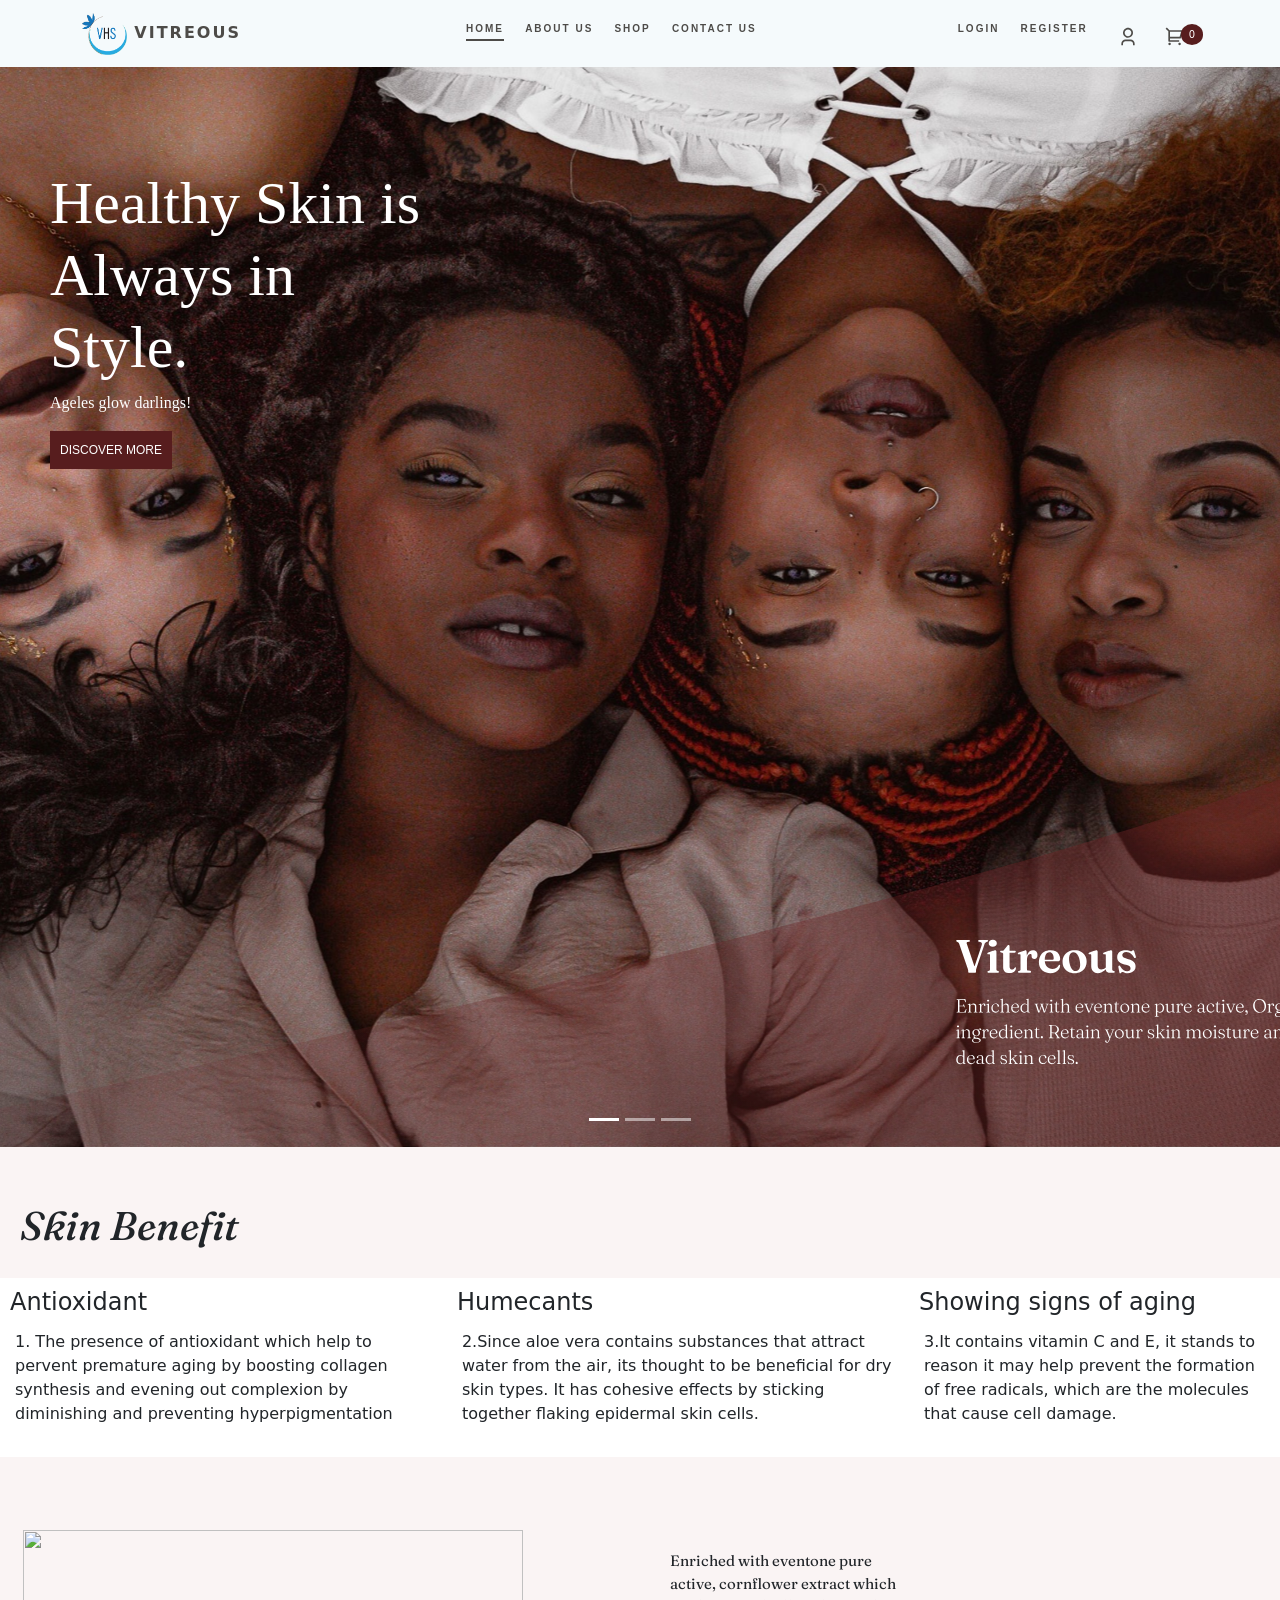
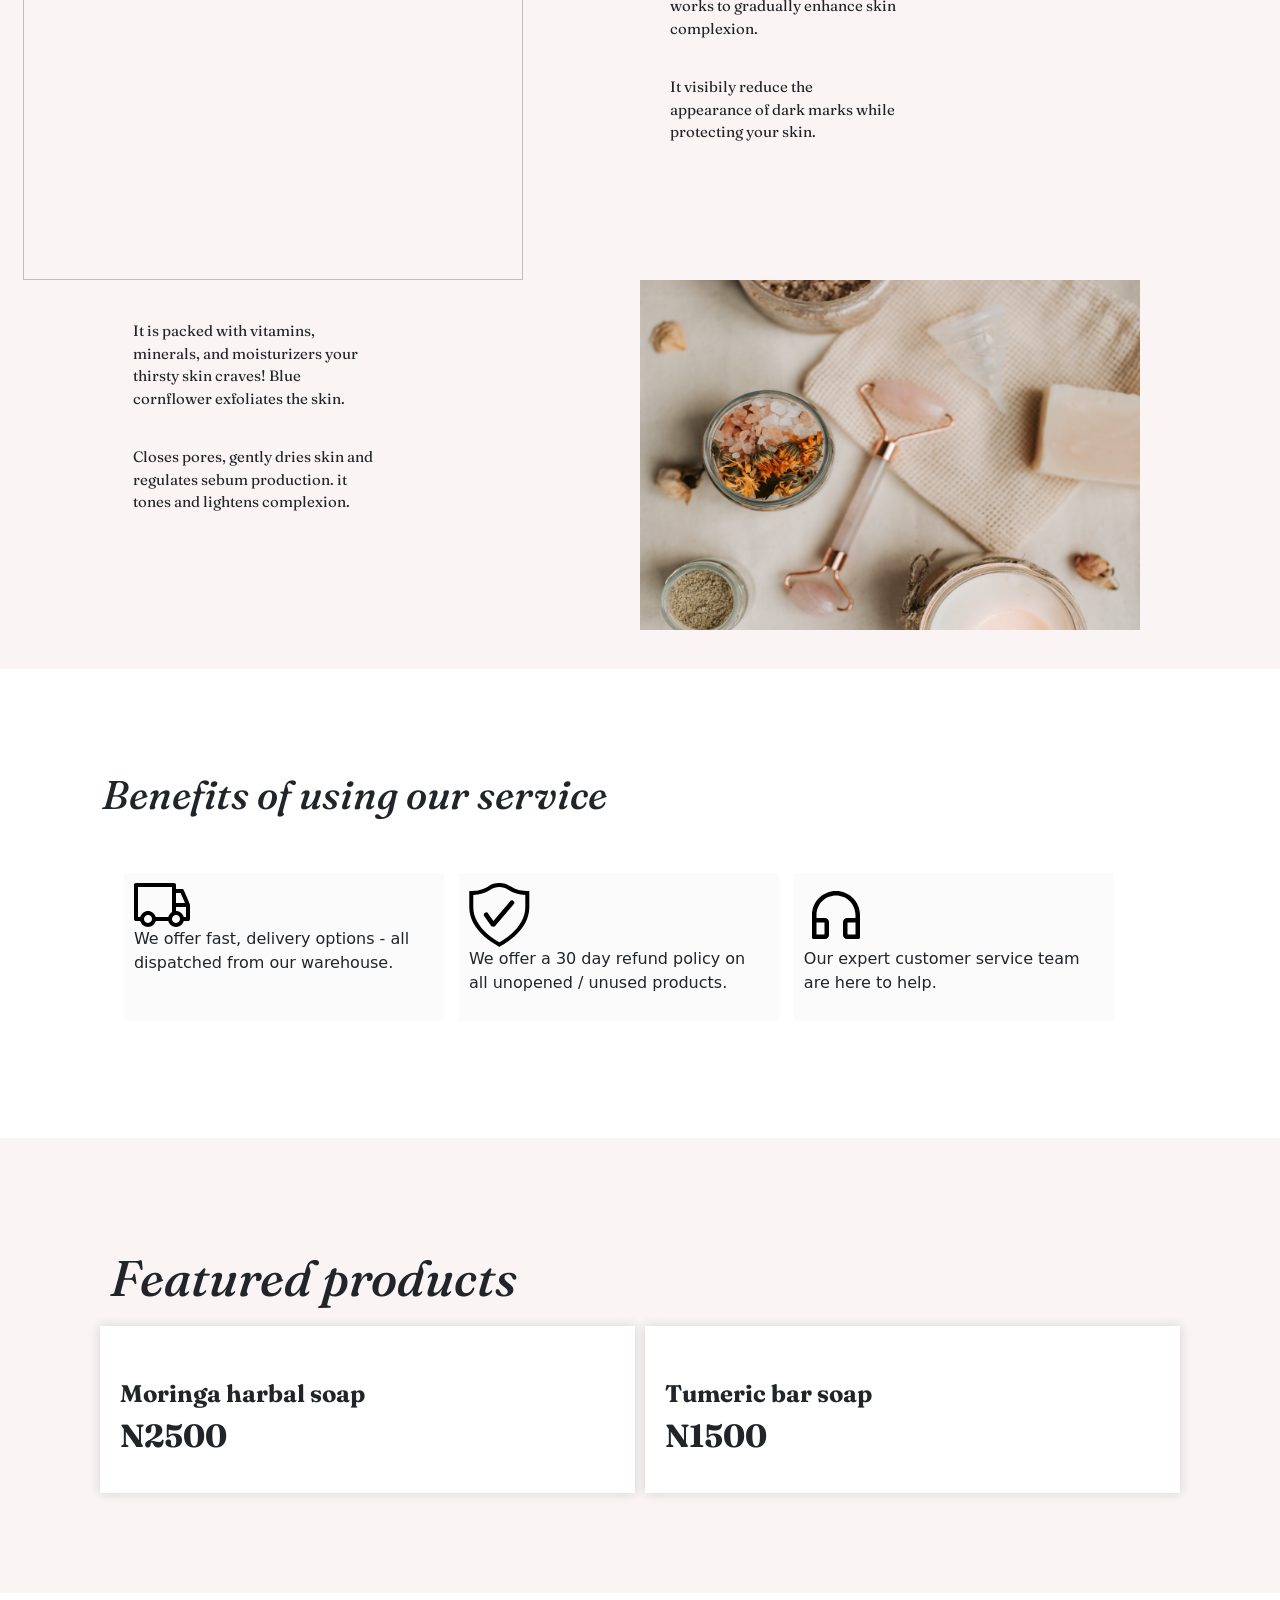
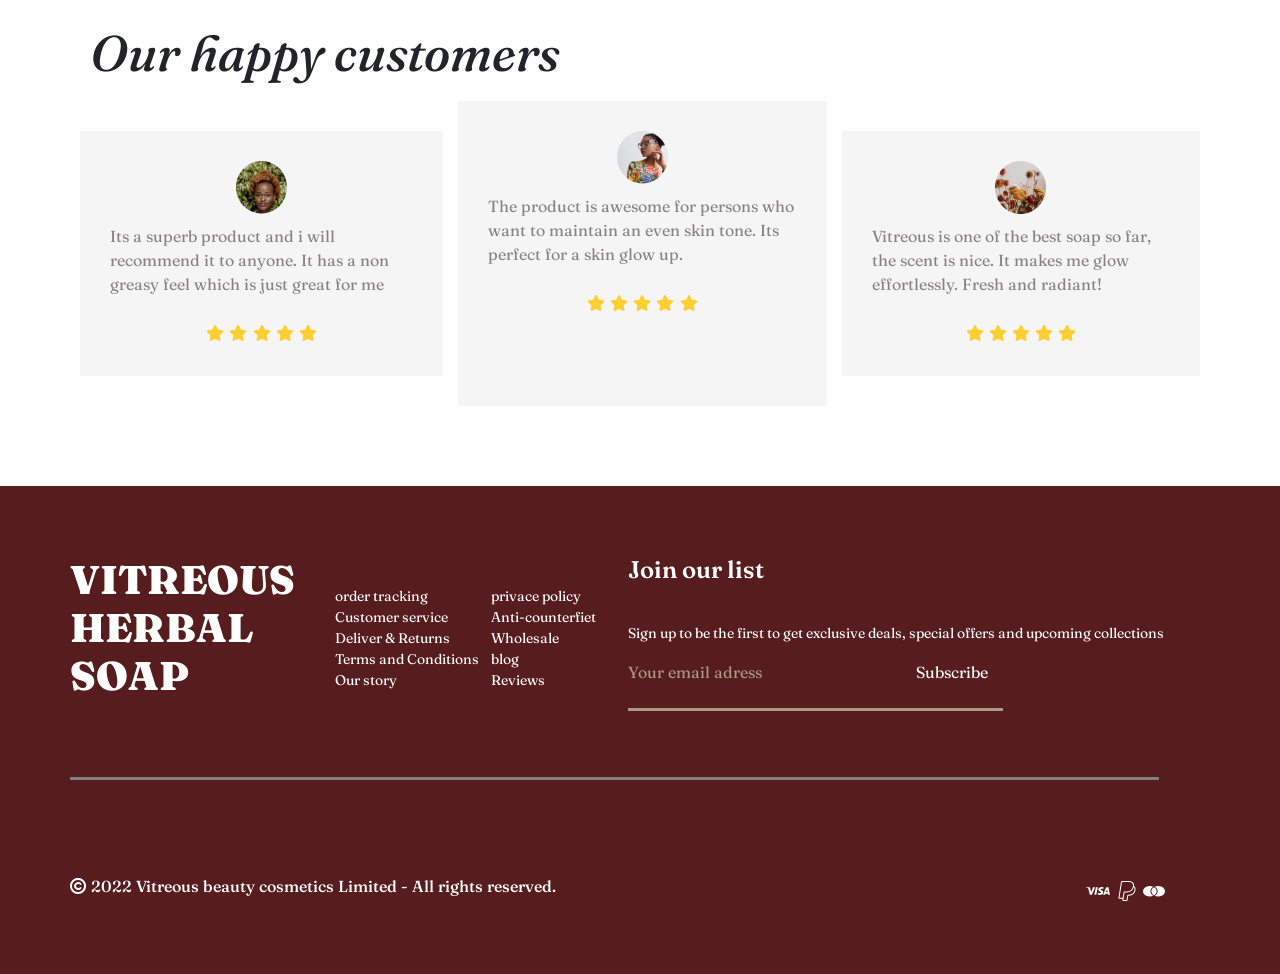
==== commit 5f7b395d: "updated" ====
--- a/index.html
+++ b/index.html
@@ -6,8 +6,14 @@
     <meta name="viewport" content="width=device-width, initial-scale=1.0">
     <link rel="preconnect" href="https://fonts.gstatic.com">
     <link rel="stylesheet" href="./css/all.min.css">
-   <link href="https://fonts.googleapis.com/css2? family=poppins:wght@100;200;300;400;600;700display=swap" rel="stylesheet">
-    <link rel="stylesheet" href="https://stackpath.bootstrapcdn.com/font-awesome/4.7.0/style.css/font-awesome.min.css">
+
+    <link rel="preconnect" href="https://fonts.googleapis.com">
+    <link rel="preconnect" href="https://fonts.gstatic.com" crossorigin>
+    <link href="https://fonts.googleapis.com/css2?family=Fraunces:opsz,wght@9..144,300&display=swap" rel="stylesheet">
+    <link href="https://fonts.googleapis.com/css2?family=Finger+Paint&display=swap" rel="stylesheet">
+
+   <!-- <link href="https://fonts.googleapis.com/css2? family=poppins:wght@100;200;300;400;600;700display=swap" rel="stylesheet">
+    <link rel="stylesheet" href="https://stackpath.bootstrapcdn.com/font-awesome/4.7.0/style.css/font-awesome.min.css"> -->
    <link rel="stylesheet" href="https://cdnjs.cloudflare.com/ajax/libs/font-awesome/4.7.0/css/font-awesome.min.css">
 
     <link rel="stylesheet" href="./css/bootstrap.min.css">
@@ -36,7 +42,7 @@
 </div>
 <div class="nav-icons">
   <a href=""><img src="./img/Vector 7.svg" alt=""></a>
-  <a href="cart.html"><img src="./img/Vector (3).svg" alt="" style=" border:none;">
+  <a href="cart2.html"><img src="./img/Vector (3).svg" alt="" style=" border:none;">
     <span class="shopping-cart">0</span>
   </a>
 </div>
@@ -73,25 +79,6 @@
 </div>
 </div>
 </div>
-<!-- ---------------------section2--------------- -->
-<!-- <div class="section2">
-    <div class="section2-row">
-      <div class="section2-col">
-        <img src="./img/Rectangle 296.svg" alt="">
-    </div>
-        <div class="section2-col">
-        <h3>Cornflower bar soap</h3>
-        <p>Enriched with eventone pure active, cornflower extract which works to gradually enhance skin complexion.</p>
-        <p> It visibily reduce the appearance of dark marks while protecting your skin.</p>
-        <div class="price">
-            <h3>N1000</h3>
-            <button>ADD TO CART</button>
-        </div>
-     
-        </div>
-    </div>
-</div> -->
-
 
 <!-- -------------------------section3------------- -->
 <div class="section3">
@@ -125,9 +112,9 @@
       <div class="section2-col">
       <p>Enriched with eventone pure<br> active, cornflower extract which <br> works to gradually enhance skin <br> complexion.</p>
       <p> It visibily reduce the <br> appearance of dark marks while <br> protecting your skin.</p>
-      <div class="price">
+      <!-- <div class="price">
           <h3>N1000</h3>
-      </div>
+      </div> -->
    
       </div>
   </div>
@@ -137,10 +124,10 @@
             <div class="sp">
       <p>It is packed with vitamins, <br> minerals, and moisturizers your <br> thirsty skin craves! Blue <br> cornflower exfoliates the skin.</p>
       <p>Closes pores, gently dries skin and <br> regulates sebum production. it <br> tones and lightens complexion.</p>
-      <div class="price">
+      <!-- <div class="price">
           <h3>N1000</h3>
           <button class="cart-btn">ADD TO CART</button>
-          </div>
+          </div> -->
       </div>
       </div>
       <div class="section2-col">
@@ -315,7 +302,7 @@
       </div>
   </div>
 
-  <script src="./js/node.js"></script>
+  <script src="./js/node(2).js"></script>
   <script src="./js/script.js"></script>
   <script src="./js/bootstrap.min.js"></script>
    
--- a/css/style.css
+++ b/css/style.css
@@ -11,7 +11,7 @@
     border-radius: 50%;
     color: white;
     font-size: 10px;
-    margin:10% 0 0 0;
+    margin:-40px 0px 10px -8px;
 
 }
 nav{
@@ -64,7 +64,7 @@
 .nav-icons img{
     padding:0  0 9px 15px;
     margin-left: 10px;
-    border-left: 2px solid gray;
+    margin-top: 15px;
 }
 .label a{
     font-family: 'Recursive' sans-serif;
@@ -116,7 +116,7 @@
         cursor: pointer; 
     }
 .label img{
-width: 30px;
+display: none;
     }
     .nav-links ul{
         padding: 30px;
@@ -124,6 +124,7 @@
     .nav-icons img{
         padding: 0;
         border-left: none;
+        margin-top: 13px;
     }
     nav{
         padding: 5px;
@@ -139,7 +140,7 @@
         width: auto;
         height: 2px;
         background:#4D4B48;
-        display:inline-block;
+        display:none;
     }
 }
 @media screen and (min-width:781px) and (max-width:958px){
@@ -165,6 +166,7 @@
 	height:120vh;
 	background-image:url(../img/Group\ 280.svg);
 	background-size: cover;
+    background-repeat: no-repeat;
 	background-position: center;
 }
 .stn2{
@@ -201,19 +203,40 @@
 }
 @media(max-width: 480px){
     .text h5{
-        font-size: 40px;
+        font-size: 20px;
+        font-weight: 600;
     }
     .section1{
         width: 100%;
-        height:50vh;
+        height:43vh;
         background-image:url(../img/Group\ 280.svg);
         background-size: cover;
         background-position: center;
     }
+    .stn2{
+        width: 100%;
+        height:43vh;
+        background-image:url(../img/Group\ 643.png);
+        background-size: cover;
+        background-position: center;
+    }
+    .stn3{
+        width: 100%;
+        height:43vh;
+        background-image:url(../img/Group\ 644.svg);
+        background-size: cover;
+        background-position: center;
+    }
+    .text{
+        text-align: left;
+        font-family:Georgia, 'Times New Roman', Times, serif;
+        color: white;
+        padding:5px 0 0 10px;
+    }
 }
 /* ------------------------section2------------------------- */
 .section2{
-    padding:3% 47px;
+    padding:3% 23px;
     background-color: #faf4f4;
 }
 .section2-row{
@@ -600,269 +623,6 @@
         flex-direction: column;
     }
 }
-
-/* ------------------About Us-------------------- */
-.about-body{
-    background: #F6F5F5;
-    text-align: center;
-    padding: 50px;
-    font-family: 'Fraunces';
-}
-.about-body h2{
-font-weight: 900;
-font-size: 40px;
-}
-.about-body p{
-    font-weight: 600px;
-    font-size: 20px;
-}
-.about{
-    background-color: white;
-}
-.about-row{
-    display: flex;
-    margin:50px 80px;
-}
-.about-col{
-    flex-basis: 50%;
-    font-family: 'Fraunces';
-}
-.about-col h2{
-    color: rgb(29, 27, 27);
-    font-weight: 600;
-    font-size: 40px;
-}
-.about-col p{
-    color: rgb(50, 50, 50);
-    font-weight: 300;
-    /* padding: 0px 25px; */
-}
-.about-col h5{
-    color: brown;
-    font-size: 30px;
-    padding: 70px 0 0 0;
-}
-
-.about2{
-    background-color: rgba(181, 127, 127, 0.305);
-    text-align: center;
-    padding: 30px;
-font-family:'Fraunces';
-}
-.about2-row{
-display: flex;
-margin: 30px 60px;
-gap: 45px;
-}
-
-.about2-col{
-flex-basis: 31%;
-background-color: white;
-text-align: center;
-font-family:'Fraunces';
-padding: 20px;
-}
-.about2 h5{
-    color: brown;
-    font-size: 30px;
-}
-.about2 h2{
-    color: rgb(29, 27, 27);
-    font-weight: 600;
-    font-size: 40px;
-}
-.about2-col p{
-    font-size: 12px;
-}
-.about2-col h4{
-    font-style: 5px;
-    font-weight: 500;
-}
-
-.about3{
-    background-color: white;
-    padding: 40px;
-    text-align: left;
-font-family:'Fraunces';
-
-}
-.about3 h5{
-    color: brown;
-    font-size: 30px;
-    padding:0 0 0 10%;
-
-}
-.about3 h2{
-    color: rgb(29, 27, 27);
-    font-weight: 600;
-    font-size: 35px;
-    padding:0 0 0 10%;
-
-}
-.about3-row{
-    display: flex;
-    justify-content: center;
-    margin:40px 0;
-    gap: 40px;
-}
-.about3-col img{
-    width: 220px;
-    height: 200px;
-}
-.about3-text{
-    background-color: rgb(227, 224, 224);
-    padding: 10px;
-}
-.about3-text h3{
-    font-size: 20px;
-    font-weight: 600;
-}
-.about3-text p{
-    font-size: 13px;
-    padding: 5px 0 10px 0;
-}
-.about4-row{
-    background-color: rgb(247, 244, 244);
-    display: flex;
-    padding: 5px 0 0 50px;
-}
-.about4-col h1{
-    font-size: 50px;
-    color: #571D1E;
-font-family:'Fraunces';
-font-weight: 700px;
-padding: 50px 0 0 0;
-}
-.about4-col img{
-    width: 450px;
-    height: 400px;
-    margin-left: 40%;
-}
-.about4-col button{
-    background-color: #571D1E;
-    color: white;
-}
-
-@media(max-width: 601px){
-    .about-body{
-        background: #F6F5F5;
-        text-align: center;
-        padding: 50px 15px;
-        font-family: 'Fraunces';
-    }
-    .about-body h2{
-    font-weight: 900;
-    font-size: 20px;
-    }
-    .about-body p{
-        font-weight: 600px;
-        font-size: 14px;
-    }
-    .about-row{
-        flex-direction: column;
-        margin:50px 25px;
-     }
-     .about2-row{
-        flex-direction: column;
-        margin: 30px 20px;
-     }
-     .about2-col p{
-        font-size: 12px;
-     }
-     .about2-col{
-        padding: 5px;
-     }
-     .about2 h2 {
-        font-size: 24px;
-    }
-     .about2-col h4{
-        font-size: 20px;
-    font-weight: 600;
-}
-     .about3-row{
-        flex-direction: column;
-        gap: 10px;
-     }
-     .about3 h2 {
-        font-size: 35px;
-        padding: 0 0 0 4%;
-    }
-    .about3-col img {
-        width:240px;
-        height: 200px;
-    }
-    .about3-text {
-        background-color: rgb(227, 224, 224);
-        text-align: center;
-        font-size: 30px;
-    }
-     .about4-row{
-        flex-direction: column;
-        padding: 5px 0 0 20px;
-     }
-     .about5-row{
-        flex-direction: column;
-       
-     }
-     .about4-col img{
-        width: 300px;
-        height: 400px;
-        margin: 0 0 0 0px;
-    }
-    .about4-col button {
-        background-color: #571D1E;
-        color: white;
-        width: 50%;
-        border: none;
-    }
-    .about-col img{
-        width: 230px;
-        height: auto;
-    }
-    .about-col h2{
-        font-size: 30px;
-    }
-    .about-col p{
-        font-size: 18px;
-    }
-    .about-col h5{
-        font-size: 30px;
-        padding: 70px 0 0 0;
-    }
-    .cart h2 {
-        font-size: 20px;
-    }
-}
-@media screen and (min-width:602px) and (max-width:958px){
-    .about-row{
-       flex-direction: column;
-    }
-    .about-col h2{
-        font-size: 45px;
-    }
-    .about-col p{
-        font-size: 20px;
-    }
-    .about-col h5{
-        font-size: 40px;
-        padding: 70px 0 0 0;
-    }
-    .about2-row{
-        flex-direction: column;
-    }
-    .about4-col img{
-        width: 450px;
-        height: 400px;
-        margin-left: 0;
-    }
-    .about2-col h4{
-        font-size: 35px;
-        font-weight: 500;
-    }
-    .about2-col p{
-        font-size: 22px;
-    }
-    }
 /* -----------------shop-page-------------- */
 .stage1-row{
     display: flex;
@@ -929,10 +689,11 @@
     background-color: #fcf9fa;
     padding: 30px;
     gap: 10px;
-}
-.item{
+    margin: 0;
+}
+/* .item{
     flex-basis: 20%;
-}
+} */
 .stage2-col{
     flex-basis: 25%;
     font-family: 'Fraunces';
@@ -952,6 +713,7 @@
     font-size: 12px;
     padding: 5px;
     font-variant: small-caps;
+    margin-top: 20px;
 }
 .stage2-col button:hover{
     background-color: #6e2728;
@@ -962,7 +724,14 @@
     padding:10px 15px;
     box-shadow: 0 0 30px 0 lightgray;
     /* height: 390px; */
-
+}
+.s2 a{
+    text-decoration: none;
+    color: black;
+}
+.s1 a{
+    text-decoration: none;
+    color: black;
 }
 .s2 img{
     padding:20px 40px;
@@ -1122,7 +891,8 @@
 }
 
 .g2{
-   height: 180px;
+    width: 400px;
+   height: 200px;
     padding: 0 50px;
 }
 .cart-col button{
@@ -1139,27 +909,109 @@
 .be{
     padding: 70px 40px 40px 22%;
 }
+@media(max-width:480px){
+    .cart h1 {
+        font-weight: 900;
+        font-size: 30px;
+    }
+}
 /* ---------------cart 2----------------------------- */
 .cart2{
     padding: 30px;
 }
 .cart2-row{
-    display: flex;
+    display:flex;
     margin-bottom: 20px;
 }
 .cart2-col2{
     border: 1px solid #6e2728;
     border-left: none;
-    padding:5px 10px 0 25px;
+    padding:0px 10px 0 25px;
+    min-width: 70%;
+}
+.cart2-col2 img{
+    padding: 0;
+    margin: 0;
 }
 .cart2-col-text{
     display: flex;
-}
-.cart2-col-text h5{
-    padding:0 75px 0 10px;
-}
-#bin{
+    padding: 20px 0px 0;
+}
+.cart2-col-text span{
+    padding:0 25px 0 20px;
+    font-size: 25px;
+}
+.cart2-col-text i{
+   text-align: right;
+   float: right;
+   justify-content: right;
+   align-items:right;
+    /* padding-left: 30%; */
+}
+.quantity{
+    width: 30%;
+    display: flex;
+    align-items: center;
+}
+.quantity button{
+    border:none;
+    background-color: rgba(241, 238, 238, 0.416);
+    padding: 3px 30px;
+    font-size: 15px;
+    justify-content: right;
     float: right;
+}
+.total{
+    width: 10%;
+    display: flex;
+    align-items: center;
+    font-size: 17px;
+    padding-bottom: 10px;
+}
+.products{
+    width: 100%;
+    font-size: 25px;
+    font-family: 'Fraunces';
+}
+.products span{
+    font-size: 20px;
+}
+.price{
+    font-size: 30px;
+    font-weight: 600;
+}
+.grey-img{
+    background-color: rgba(134, 133, 133, 0.194);
+    height: 95%;
+    padding: 20px;
+}
+.grey-img img{
+    height: 100%;
+}
+.cartTotalContainer{
+    background: rgba(225, 211, 211, 0.8);
+opacity: 0.8;
+padding: 5px 30px;
+color: black;
+}
+.cartTotalContainer h1{
+font-size: 45px;
+font-weight: 600;
+}
+.cartTotalContainer h1 span{
+    text-align: right;
+    float: right;
+    padding: 10px 20px;
+    font-size: 30px;
+    font-weight: 600;
+}
+.CHECK{
+    border: none;
+    padding: 10px 100px;
+    background-color: #411717;
+    color: white;
+    font-variant: small-caps;
+    margin: 30px auto;
 }
 @media(max-width:480px){
     .cart2-row{
@@ -1180,10 +1032,10 @@
     margin: 50px;
     gap: 40px;
 }
-/* .cornflower-col img{
-    width: 400px;
-    height: 550px;
-} */
+.cornflower-col img{
+    width: auto;
+    height: auto;
+}
 .cornflower-col{
     font-family: 'Fraunces';
 }
@@ -1239,9 +1091,65 @@
 background-color: rgba(134, 133, 133, 0.194);
 margin-left: 50px;
 } */
-@media(max-width:985px){
+@media screen and (min-width:270px) and (max-width:361px){
+    .cornflower-col img{
+        width: 280px;
+        height: auto;
+    }
     .cornflower-row{
         flex-direction: column;
+        margin: 50px 20px;
+    }
+    .cornflower h2 {
+        font-size: 40px;
+    }
+    .cornflower-col-text1 h1 {
+        font-size: 27px;
+        letter-spacing: 0px;
+    }
+}
+@media screen and (min-width:362px) and (max-width:481px){
+    .cornflower-row{
+        flex-direction: column;
+        margin: 50px 20px;
+    }
+    .cornflower-col img{
+        width: 340px;
+        height: auto;
+    }
+    .cornflower h2 {
+        font-size: 40px;
+    }
+    .cornflower-col-text1 h1 {
+        font-size: 27px;
+        letter-spacing: 0px;
+    }
+}
+@media screen and (min-width:482px) and (max-width:958px){
+    .cornflower-row{
+        flex-direction: column;
+        margin: 50px 20px;
+    }
+    .cornflower-col img{
+        width: auto;
+        height: auto;
+    }
+    .cornflower h2 {
+        font-size: 60px;
+    }
+    .cornflower-col-text1 h1 {
+        font-size: 47px;
+        letter-spacing: 0px;
+    }
+    .cornflower-col-text2 h5 {
+        font-size: 40px;
+    }
+    .cornflower-col-text1 p {
+        font-size: 30px;
+        margin: 0;
+    }
+    .cornflower-col-text2 p{
+        font-size: 30px;
     }
 }
 
@@ -1550,7 +1458,7 @@
             background-position: center;
         }
         .form-field input {
-            font-size: 40px;
+            font-size: 20px;
         }
         .flex p{
             color: rgb(67, 65, 65);
@@ -1766,6 +1674,9 @@
     float: none;
     margin:  0 0 0 10%;
 }
+.checkout{
+    background: linear-gradient(116.82deg, rgba(255, 255, 255, 0.6) 0%, rgba(247, 245, 245, 0) 10px);
+}
 }
 @media screen and (min-width:501px) and (max-width:601px){
     .checkout-row{
@@ -1780,31 +1691,31 @@
 }
 }
 
-
-
-
-
-
-
-
-
-
-
-
-
-
-
-
-
-
-
-
-
-
-
-
-
-
-
-
-
+/* font-family: 'Finger Paint';
+font-style: normal;
+font-weight: 400;
+font-size: 36px; */
+
+
+
+
+
+
+
+
+
+
+
+
+
+
+
+
+
+
+
+
+
+
+
+
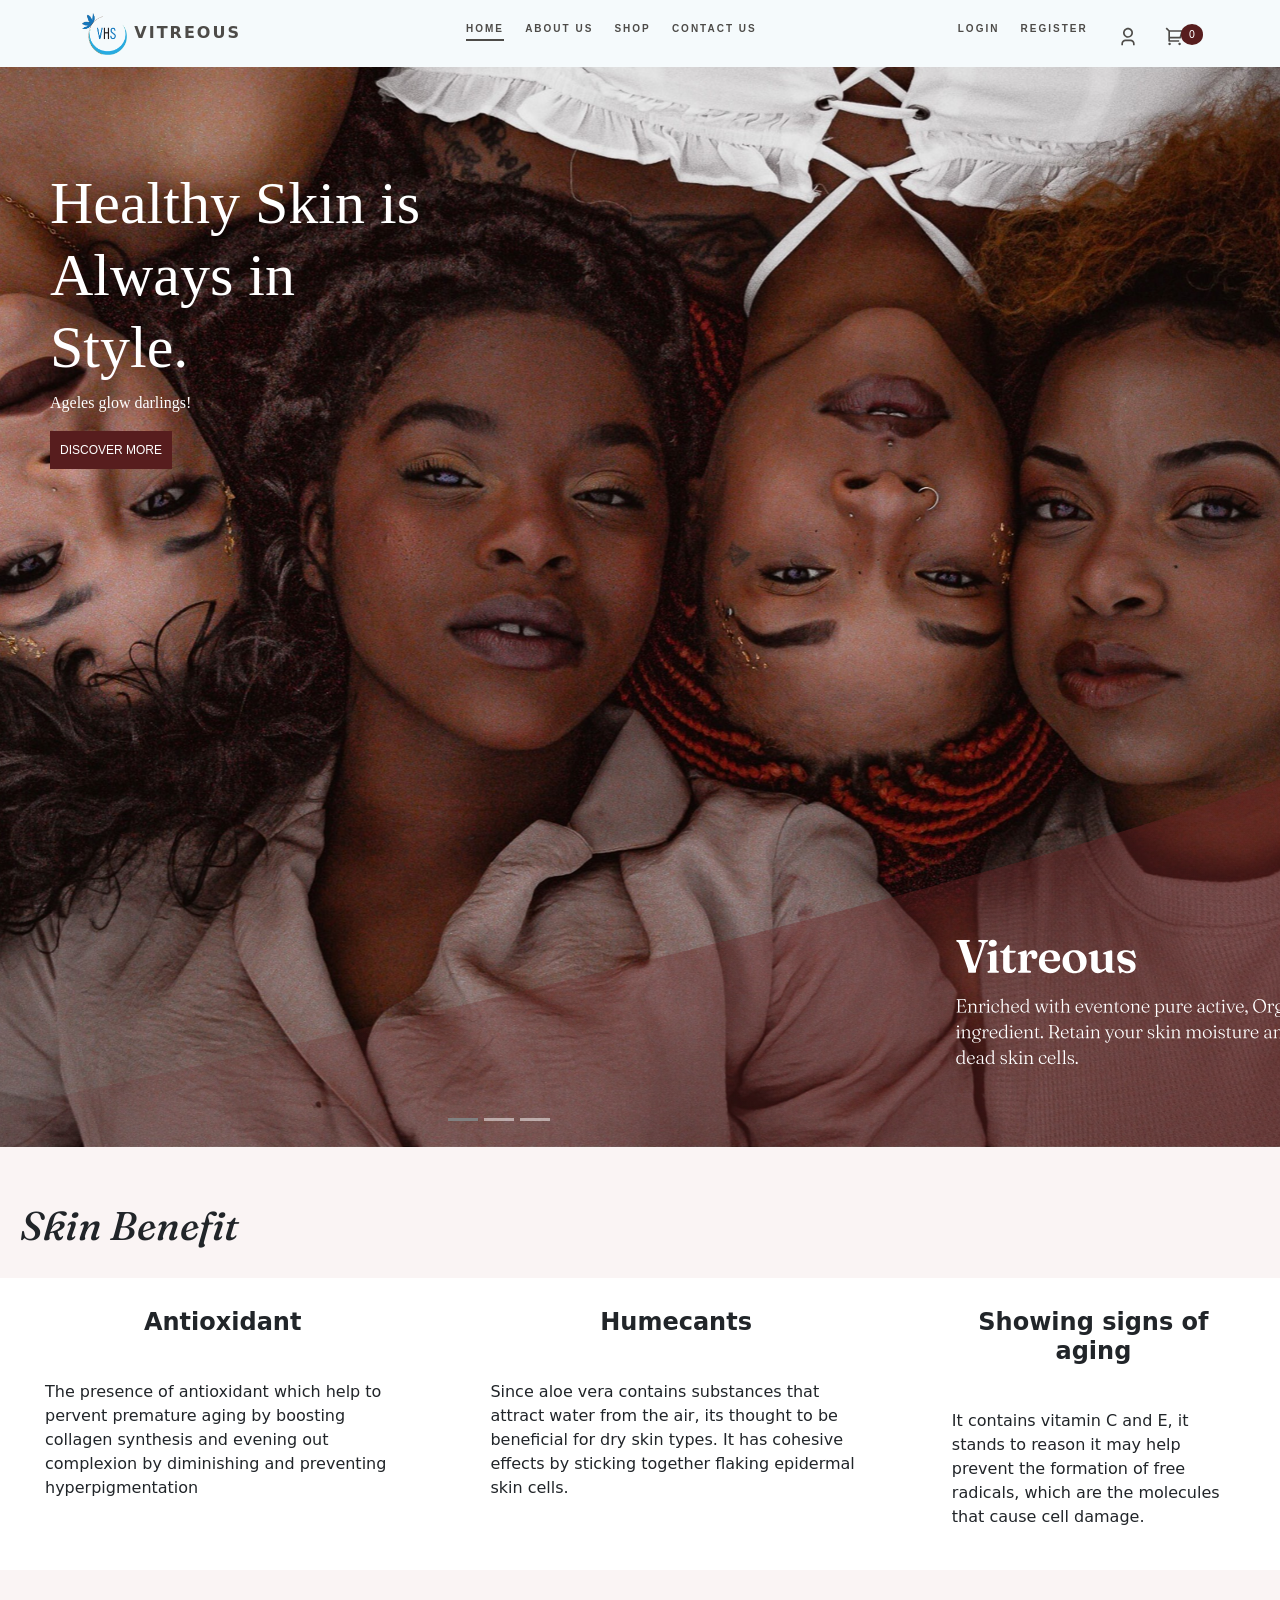
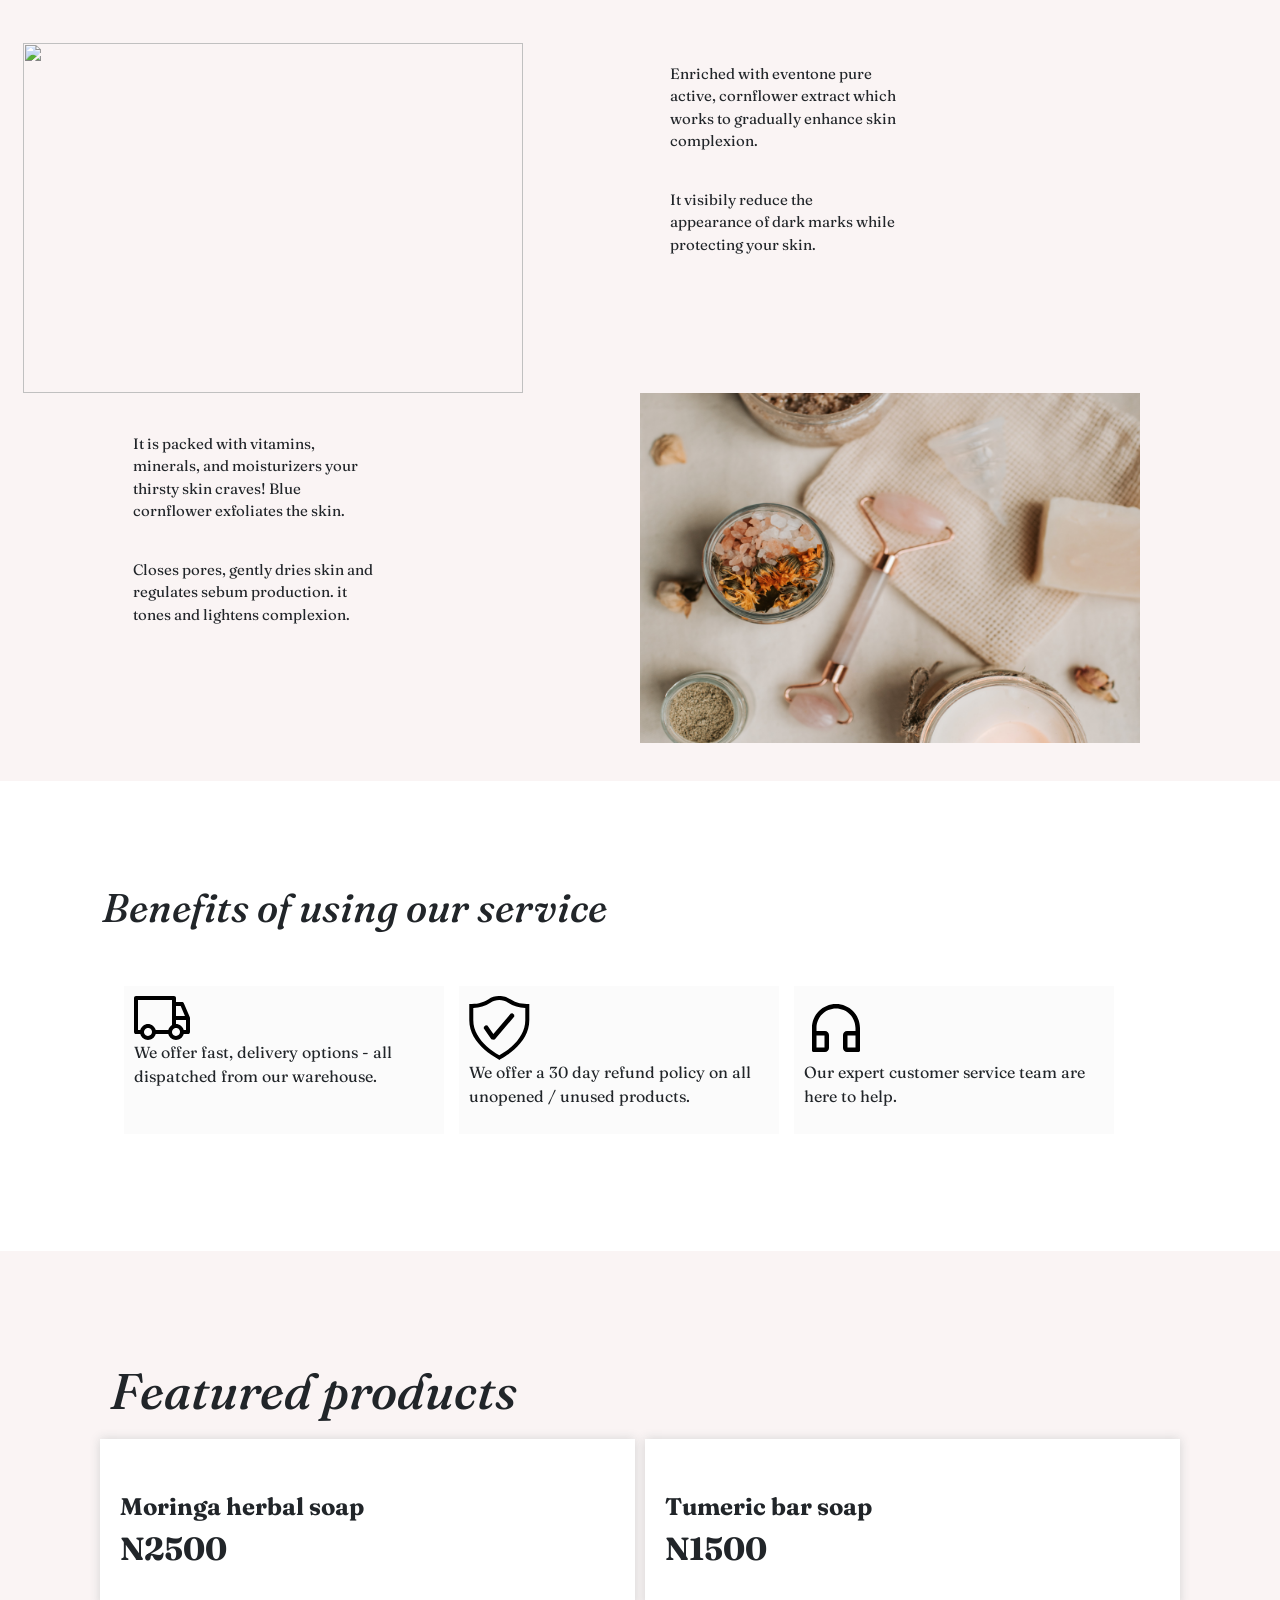
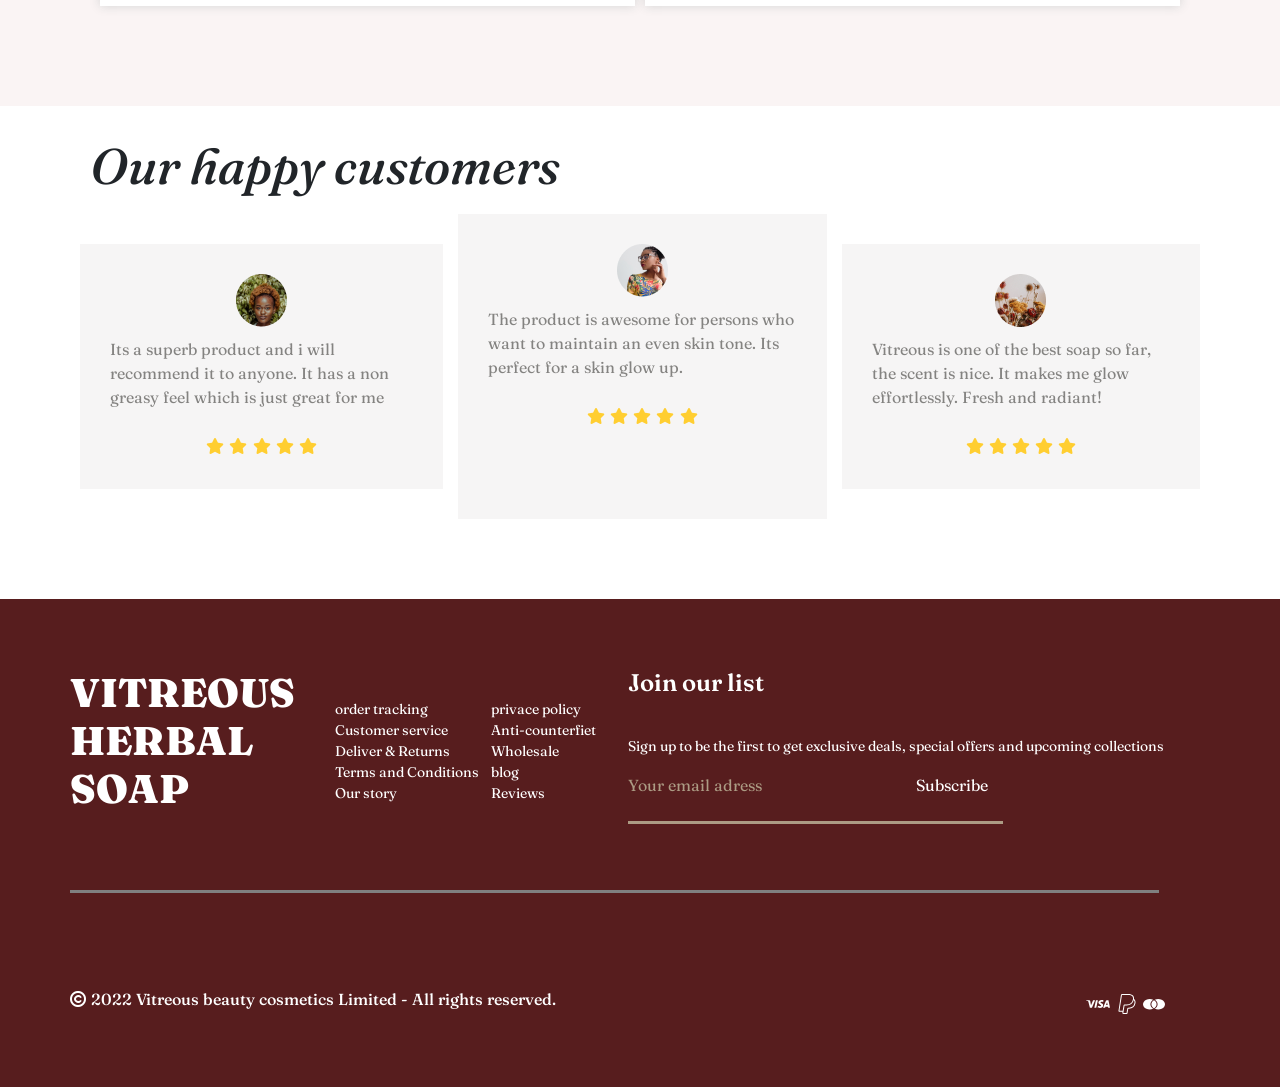
==== commit f1922c96: "updated" ====
--- a/index.html
+++ b/index.html
@@ -12,9 +12,7 @@
     <link href="https://fonts.googleapis.com/css2?family=Fraunces:opsz,wght@9..144,300&display=swap" rel="stylesheet">
     <link href="https://fonts.googleapis.com/css2?family=Finger+Paint&display=swap" rel="stylesheet">
 
-   <!-- <link href="https://fonts.googleapis.com/css2? family=poppins:wght@100;200;300;400;600;700display=swap" rel="stylesheet">
-    <link rel="stylesheet" href="https://stackpath.bootstrapcdn.com/font-awesome/4.7.0/style.css/font-awesome.min.css"> -->
-   <link rel="stylesheet" href="https://cdnjs.cloudflare.com/ajax/libs/font-awesome/4.7.0/css/font-awesome.min.css">
+    <link rel="stylesheet" href="https://cdnjs.cloudflare.com/ajax/libs/font-awesome/4.7.0/css/font-awesome.min.css">
 
     <link rel="stylesheet" href="./css/bootstrap.min.css">
     <link rel="stylesheet" href="./css/style.css">
@@ -86,19 +84,19 @@
 <div class="section3-row">
     <div class="section3-col">
      <h4>Antioxidant</h4>
-     <p>1. The presence of antioxidant which help to
+     <p> The presence of antioxidant which help to
          pervent premature aging by boosting collagen 
          synthesis and evening out complexion by diminishing and preventing hyperpigmentation </p>
     </div>
     <div class="section3-col">
         <h4>Humecants</h4>
-        <p>2.Since aloe vera contains substances that attract water from
+        <p>Since aloe vera contains substances that attract water from
              the air, its thought to be beneficial for dry skin types. It has 
              cohesive effects by sticking together flaking epidermal skin cells. </p>
        </div>
        <div class="section3-col">
         <h4>Showing signs of aging</h4>
-        <p>3.It contains vitamin C and E, it stands to reason it may
+        <p>It contains vitamin C and E, it stands to reason it may
              help prevent the formation of free radicals, which are the
               molecules that cause cell damage.</p>
        </div>
@@ -194,7 +192,7 @@
     <div class="section5-col">
       <img src="./img/Rectangle 301 (1).svg" alt="">
       <div class="section5-col-text">
-      <h4> <b> Moringa harbal soap</b></h4>
+      <h4> <b> Moringa herbal soap</b></h4>
       <h2><b>N2500</b></h2>
     </div>
     </div>
--- a/css/style.css
+++ b/css/style.css
@@ -208,21 +208,21 @@
     }
     .section1{
         width: 100%;
-        height:43vh;
+        height:33vh;
         background-image:url(../img/Group\ 280.svg);
         background-size: cover;
         background-position: center;
     }
     .stn2{
         width: 100%;
-        height:43vh;
+        height:30vh;
         background-image:url(../img/Group\ 643.png);
         background-size: cover;
         background-position: center;
     }
     .stn3{
         width: 100%;
-        height:43vh;
+        height:30vh;
         background-image:url(../img/Group\ 644.svg);
         background-size: cover;
         background-position: center;
@@ -231,7 +231,7 @@
         text-align: left;
         font-family:Georgia, 'Times New Roman', Times, serif;
         color: white;
-        padding:5px 0 0 10px;
+        padding:35px 0 0 10px;
     }
 }
 /* ------------------------section2------------------------- */
@@ -297,7 +297,7 @@
     }
     .section2-col img{
         width:260px;
-        height: 350px;
+        height: auto;
     }
     .sp{
         font-family: 'Fraunces';
@@ -356,14 +356,27 @@
     padding: 10px;
     font-family:'Times New Roman', Times, serif;
 }
+.section3-col h4{
+    text-align: center;
+    padding: 20px;
+    font-weight: 600;
+}
 .section3-col p{
     text-align: left;
-    padding: 5px;
+    padding:15px 35px;
 }
 
 @media(max-width: 501px){
     .section3-row{
         flex-direction: column;
+    }
+    .section3-col{
+        font-family:'Fraunces' ;
+    }
+    .section3-col h4{
+       font-weight: 600;
+        text-align: center;
+        padding: 0px;
     }
 }
 @media screen and (min-width:502px) and (max-width:958px){
@@ -394,6 +407,7 @@
     padding: 10px;
     flex-basis: 31%;
     margin-bottom: 15px;
+    font-family: 'Fraunces';
 }
 .section4-col:hover{
     box-shadow: 0 0 20px 0 lightgray;
@@ -404,6 +418,14 @@
     }
     .section4-row{
         flex-direction: column;
+    }
+    .section4-col img{
+        width: 40px;
+        height: auto;
+        margin: 20px;
+    }
+    .section4-col p{
+        padding: 0 30px;
     }
 }
 
@@ -765,6 +787,12 @@
     font-size: 14px;
     padding: 10px 0 0 0; 
 }
+.stage3 h3{
+    font-family:  'Finger Paint';
+    text-align: center;
+    font-size: 35px;
+    padding: 30px 0;
+}
 
 @media(max-width:601px){
     .stage1-row{
@@ -782,6 +810,13 @@
     }
     .stage1-text button {
         margin: 50px 0 0 0;
+    }
+    .stage3 img{
+        height: 100%;
+    }
+    .stage3 h3{
+        font-size: 15px;
+        font-weight: 500;
     }
 }
 @media screen and (min-width:602px) and (max-width:958px){
@@ -815,6 +850,10 @@
     align-items: center;
     justify-content: center;
     font-family: 'Fraunces';
+    display: block;
+}
+.cart img{
+    margin: 20px 0;
 }
 .cart h1{
 font-weight: 900;
@@ -935,23 +974,21 @@
 }
 .cart2-col-text{
     display: flex;
-    padding: 20px 0px 0;
+    padding: 20px 0px 0 0;
 }
 .cart2-col-text span{
     padding:0 25px 0 20px;
     font-size: 25px;
 }
 .cart2-col-text i{
-   text-align: right;
-   float: right;
-   justify-content: right;
-   align-items:right;
-    /* padding-left: 30%; */
+    float: right;
+    padding-right: 30px;
 }
 .quantity{
-    width: 30%;
-    display: flex;
-    align-items: center;
+    /* width: 30%; */
+    display: flex;
+    /* align-items: center; */
+    float: right;
 }
 .quantity button{
     border:none;
@@ -965,7 +1002,7 @@
     width: 10%;
     display: flex;
     align-items: center;
-    font-size: 17px;
+    font-size: 20px;
     padding-bottom: 10px;
 }
 .products{
@@ -1004,6 +1041,9 @@
     padding: 10px 20px;
     font-size: 30px;
     font-weight: 600;
+}
+ a{
+    text-decoration: none;
 }
 .CHECK{
     border: none;
@@ -1012,6 +1052,9 @@
     color: white;
     font-variant: small-caps;
     margin: 30px auto;
+    display: flex;
+    flex-direction: column;
+    justify-content: center;
 }
 @media(max-width:480px){
     .cart2-row{
@@ -1691,6 +1734,33 @@
 }
 }
 
+.carousel-indicators{
+    margin-right:22%;
+    margin-left: 0;
+}
+  .carousel-indicators .active {
+    background-color:grey !important;
+  }
+.big-white  .carousel-indicators [data-bs-target] {
+	box-sizing: content-box;
+    flex: 0 1 auto;
+    width: 5px !important; /* change width */
+    height: 5px !important; /* change height */
+    padding: 0;
+    margin:0 1px 2.5rem 1px;
+    text-indent: -999px;
+    cursor: pointer;
+    background-color: gray !important;
+    justify-content: center;
+    background-clip: padding-box;
+    border: 0;
+    border-top: 10px solid transparent;
+    border-bottom: 10px solid transparent;
+    opacity: .5;
+    transition: opacity .2s ease;
+    border-radius: 50% !important;  /* add border-radius */
+
+  }
 /* font-family: 'Finger Paint';
 font-style: normal;
 font-weight: 400;
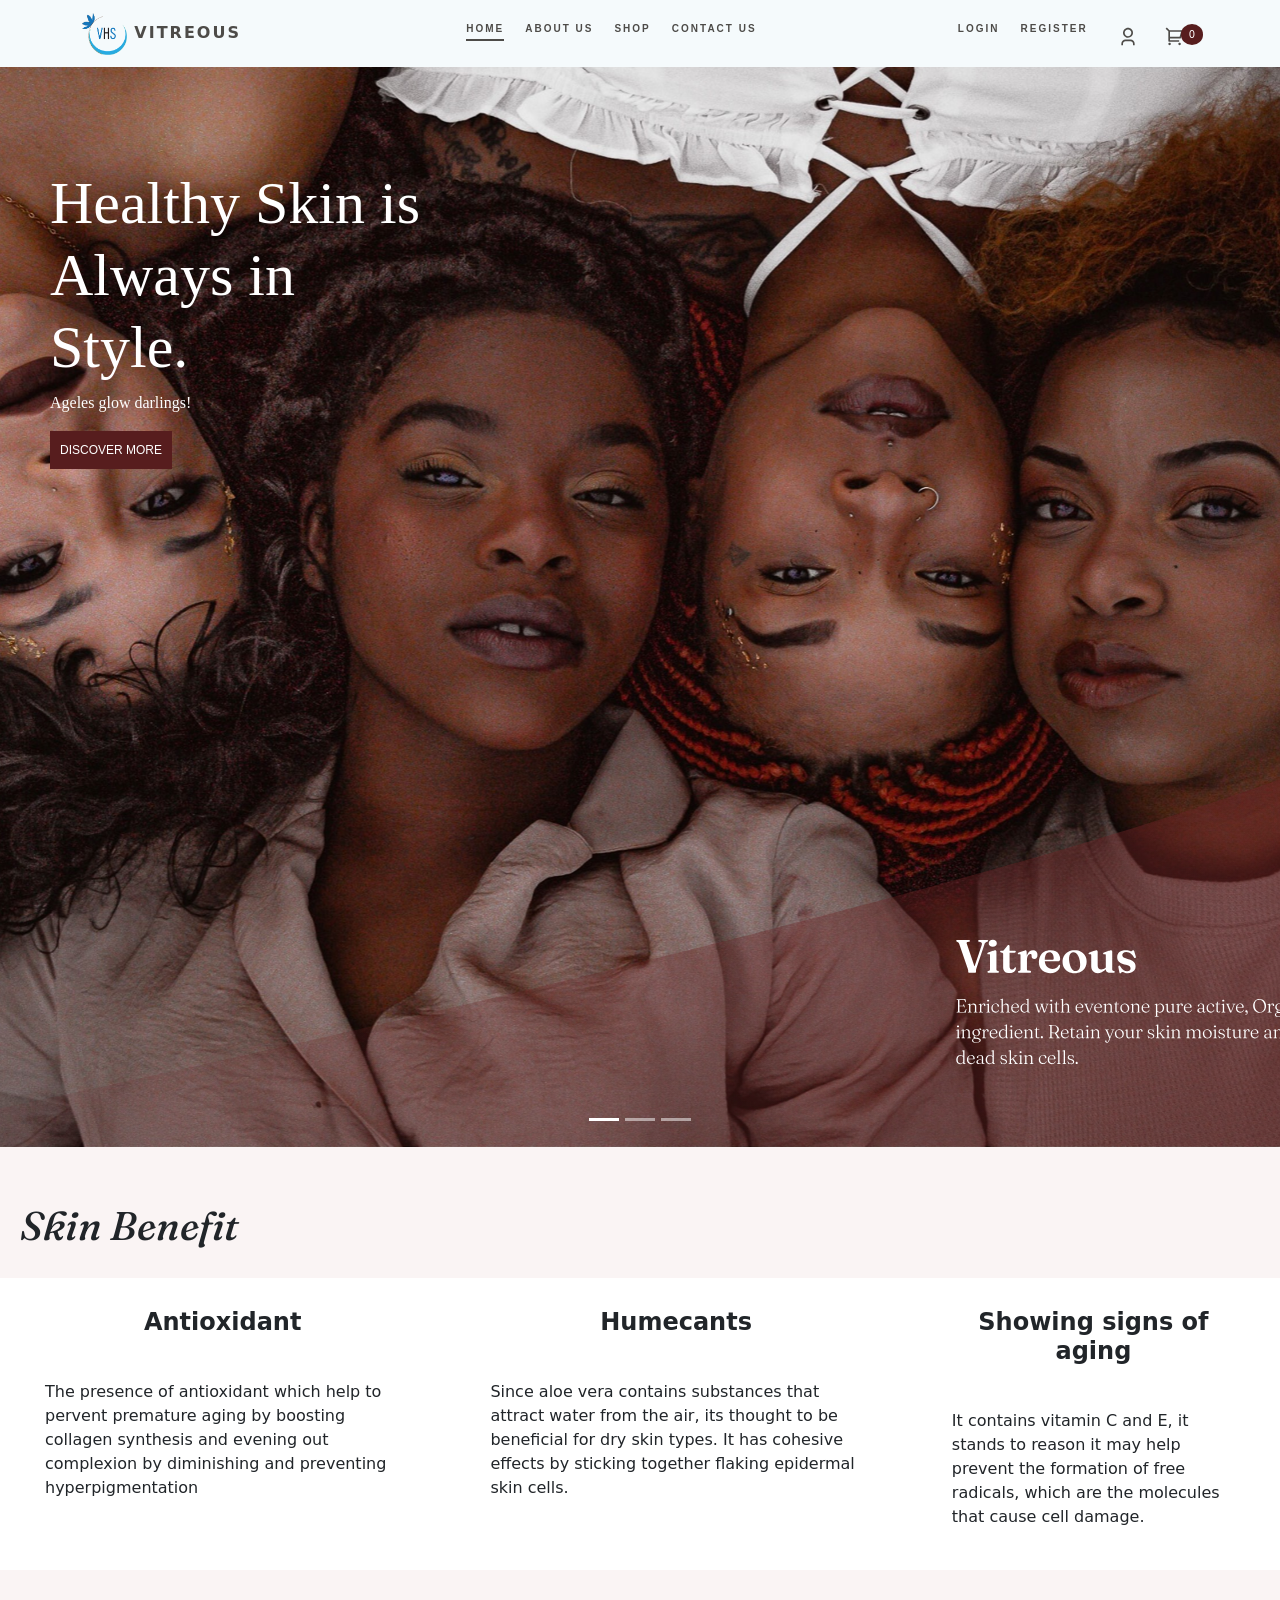
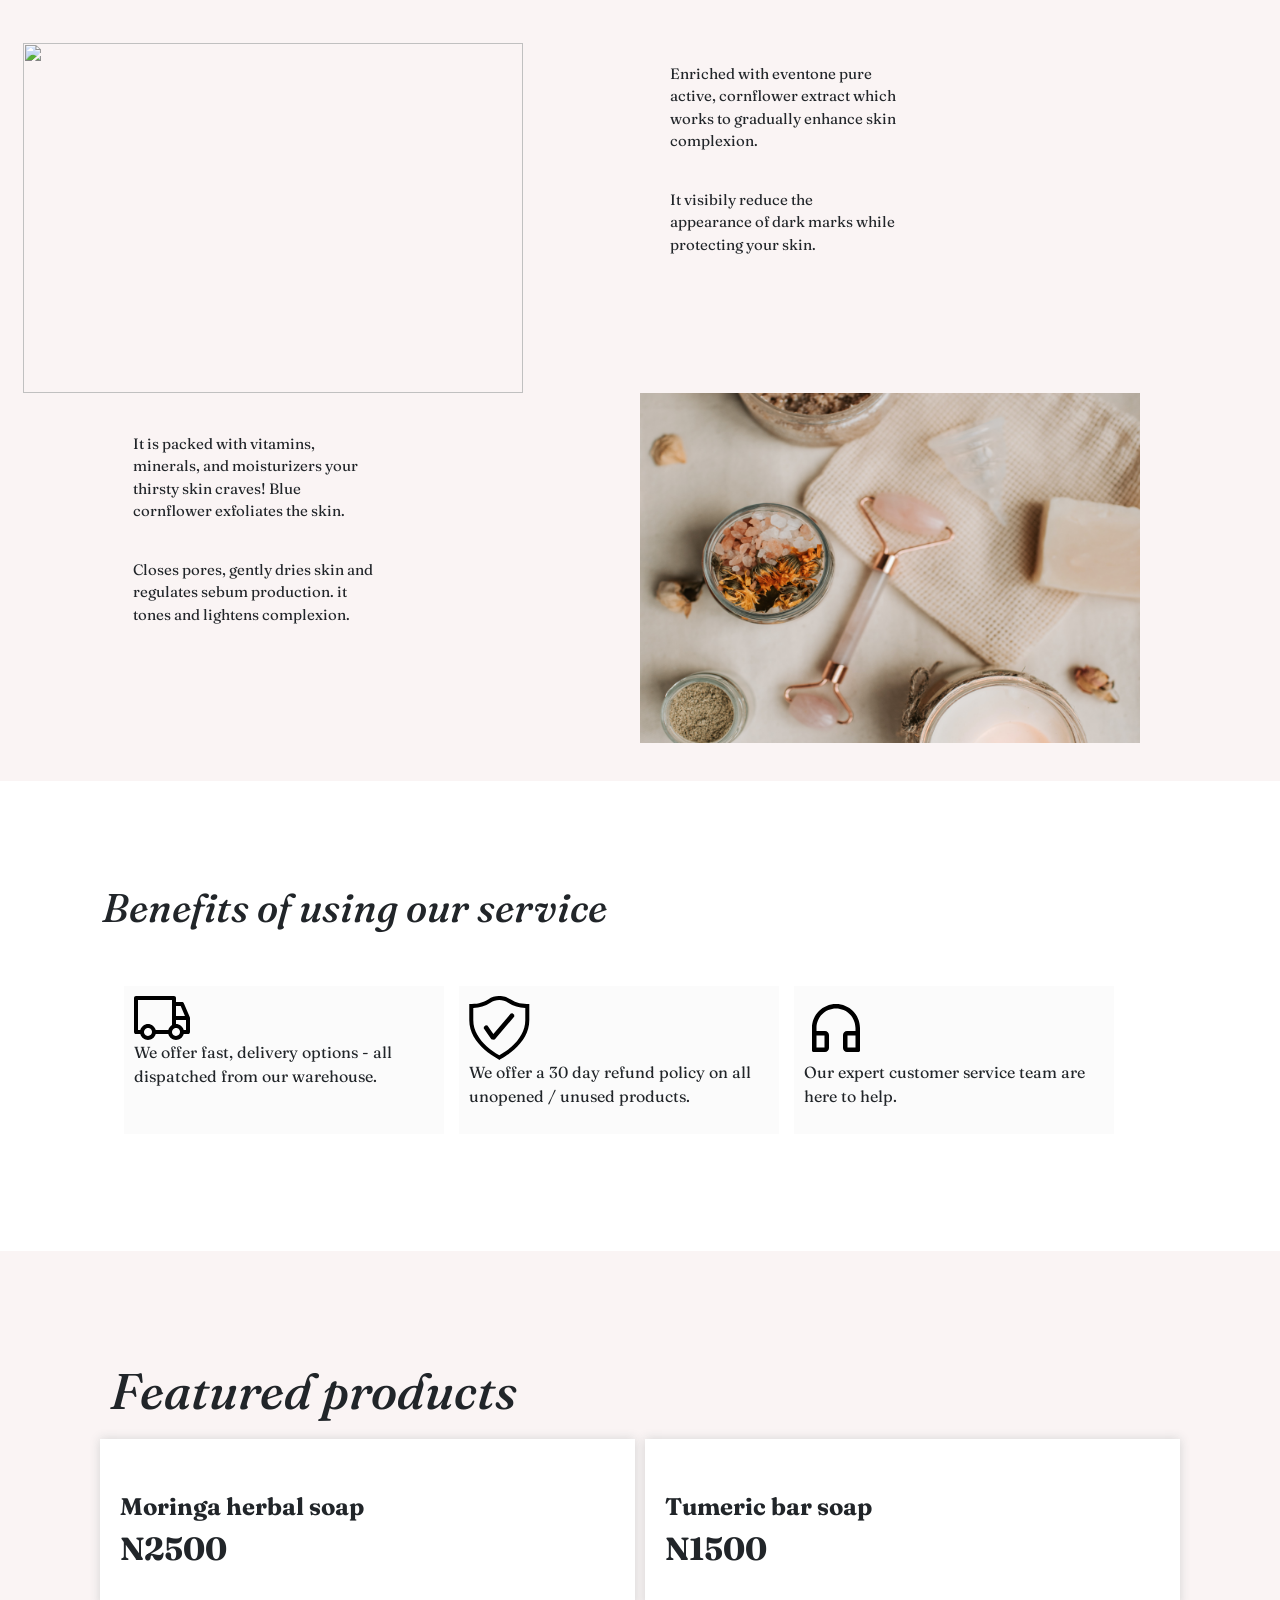
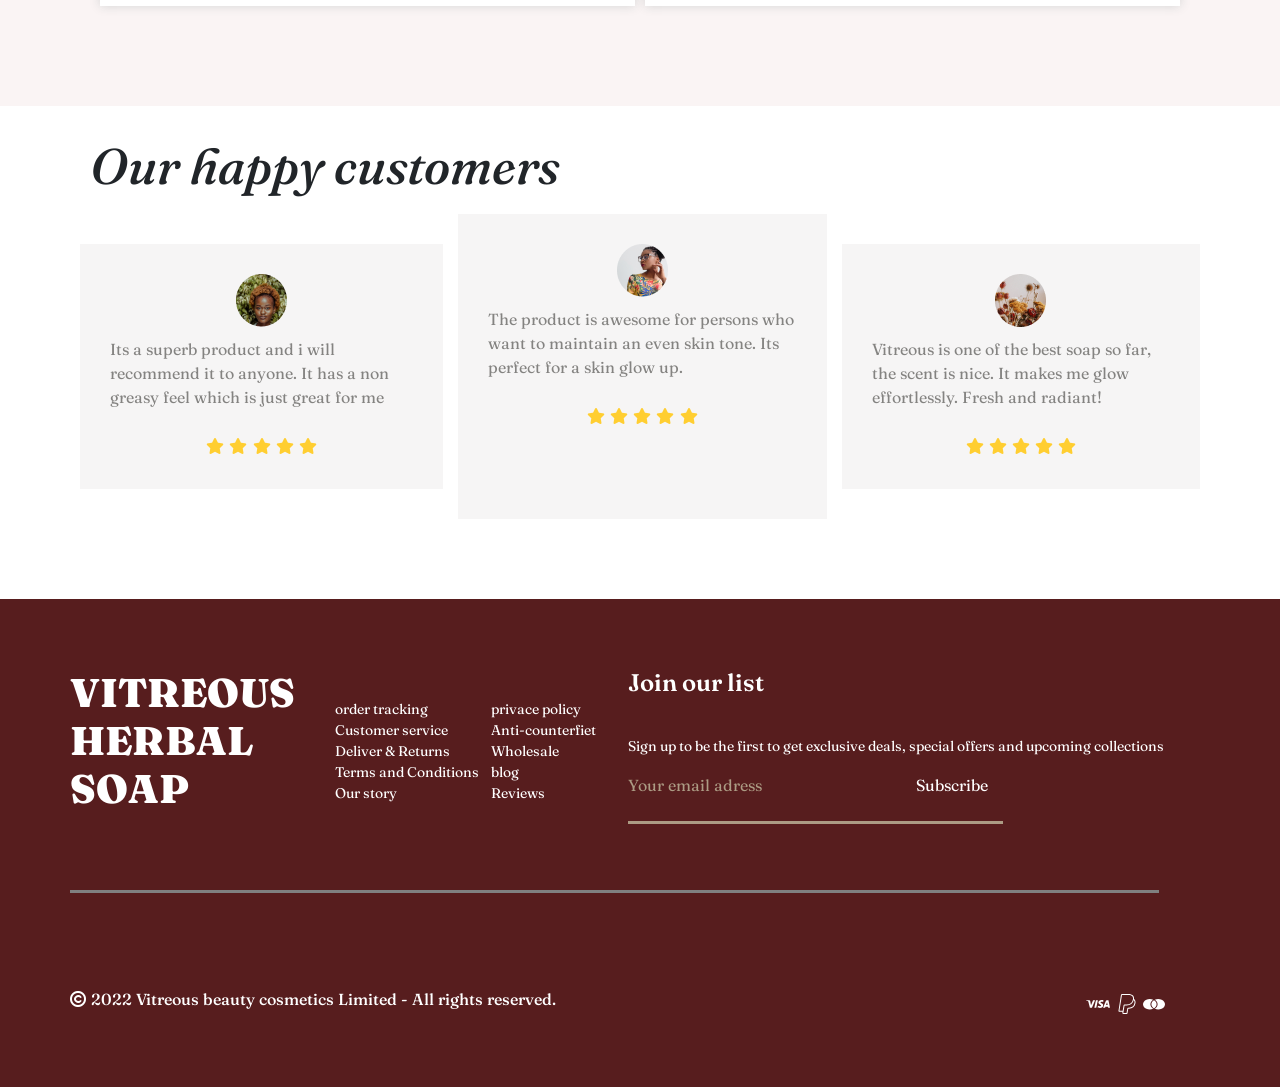
==== commit 4ad29dd2: "updated" ====
--- a/index.html
+++ b/index.html
@@ -13,6 +13,7 @@
     <link href="https://fonts.googleapis.com/css2?family=Finger+Paint&display=swap" rel="stylesheet">
 
     <link rel="stylesheet" href="https://cdnjs.cloudflare.com/ajax/libs/font-awesome/4.7.0/css/font-awesome.min.css">
+    <link href="https://fonts.googleapis.com/css2?family=Recursive:wght@800&display=swap" rel="stylesheet">
 
     <link rel="stylesheet" href="./css/bootstrap.min.css">
     <link rel="stylesheet" href="./css/style.css">
@@ -49,7 +50,7 @@
 
 
 <!-- --------------------------section 1-------------------------------------- -->
-<div>
+<div class="white-caro">
 <div id="carouselExampleCaptions" class="carousel slide" data-bs-ride="carousel">
     <div class="carousel-indicators">
       <button type="button" data-bs-target="#carouselExampleCaptions" data-bs-slide-to="0" class="active" aria-current="true" aria-label="Slide 1"></button>
--- a/css/style.css
+++ b/css/style.css
@@ -24,6 +24,7 @@
 .nav-links{
     flex: 2;
     text-align: center;
+    font-family:  'Recursive';
 
 }
 .nav-links ul li{
@@ -161,6 +162,26 @@
             }
 }
 /* ------------section 1------------------------ */
+.white-caro .carousel-indicators {
+    position: absolute;
+    right: 0;
+    bottom: 0;
+    left: 0;
+    z-index: 2;
+    display: flex;
+    justify-content: center;
+    padding: 0;
+    margin-right: 15%;
+    margin-bottom: 1rem;
+    margin-left: 15%;
+    list-style: none;
+}
+.white-caro .carousel-indicators [data-bs-target] {
+    cursor: pointer;
+    background-color: white !important;
+    justify-content: center;
+
+  }
 .section1{
     width: 100%;
 	height:120vh;
@@ -242,6 +263,7 @@
 .section2-row{
     display: flex;
     margin: 0;
+    flex-basis: 50%;
 }
 .section2-row2{
     display: none;
@@ -309,9 +331,11 @@
     .section2-row2{
         display: flex;
         flex-direction: column;
+        justify-content: center;
     }
     .section2-row{
         display: none;
+        justify-content: center;
     }
     .section2-col p{
         font-size: 30px;
@@ -756,7 +780,7 @@
     color: black;
 }
 .s2 img{
-    padding:20px 40px;
+    padding:20px 40px 40px 40px;
 }
 .s-img{
     display: flex;
@@ -1761,31 +1785,44 @@
     border-radius: 50% !important;  /* add border-radius */
 
   }
-/* font-family: 'Finger Paint';
-font-style: normal;
-font-weight: 400;
-font-size: 36px; */
-
-
-
-
-
-
-
-
-
-
-
-
-
-
-
-
-
-
-
-
-
-
-
-
+
+  .overlay {
+    position:absolute;
+    top: 95px;
+    bottom: 0;
+    left: 0;
+    right: 0;
+    height: 100%;
+    width: 100%;
+    opacity: 0;
+    transition: 0.5s ease;
+  }
+.s1:hover .overlay {
+    opacity: 3;
+  }
+  .s2:hover .overlay {
+    opacity: 1;
+  }
+
+
+
+
+
+
+
+
+
+
+
+
+
+
+
+
+
+
+
+
+
+
+
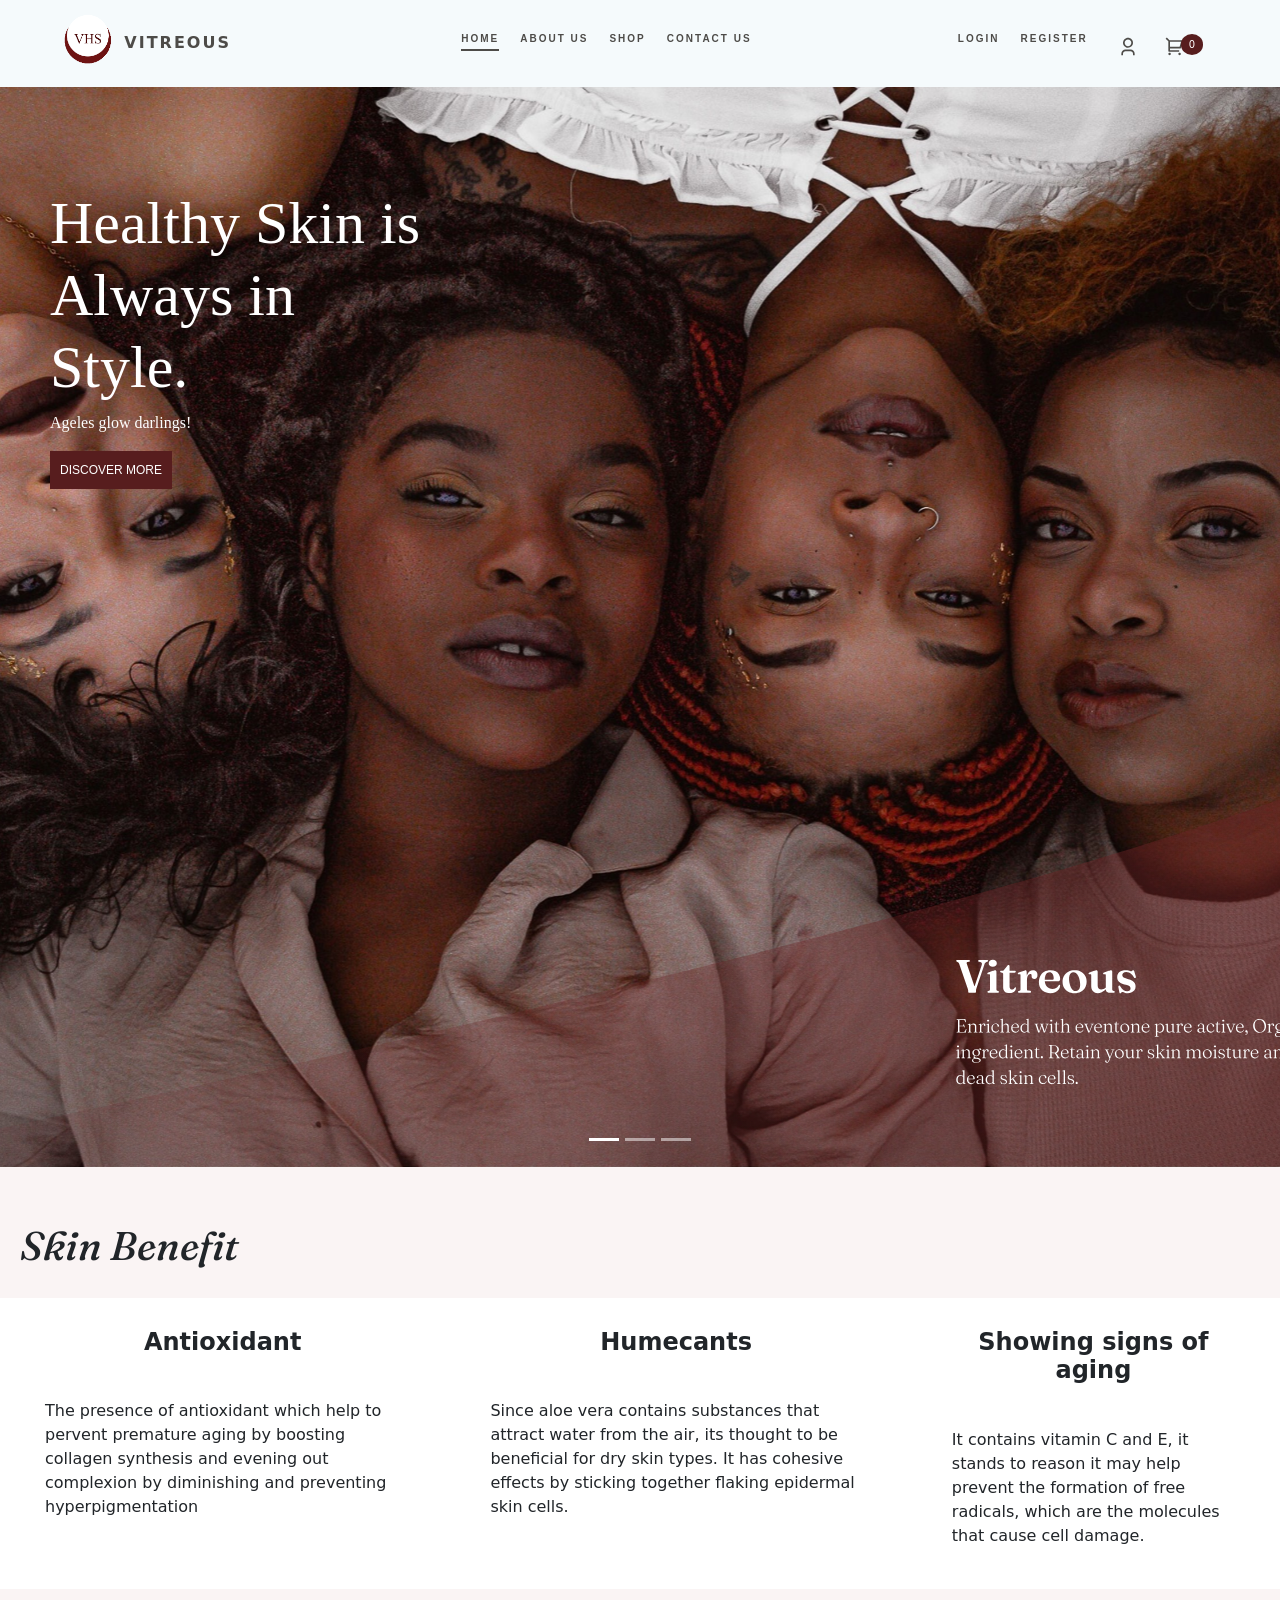
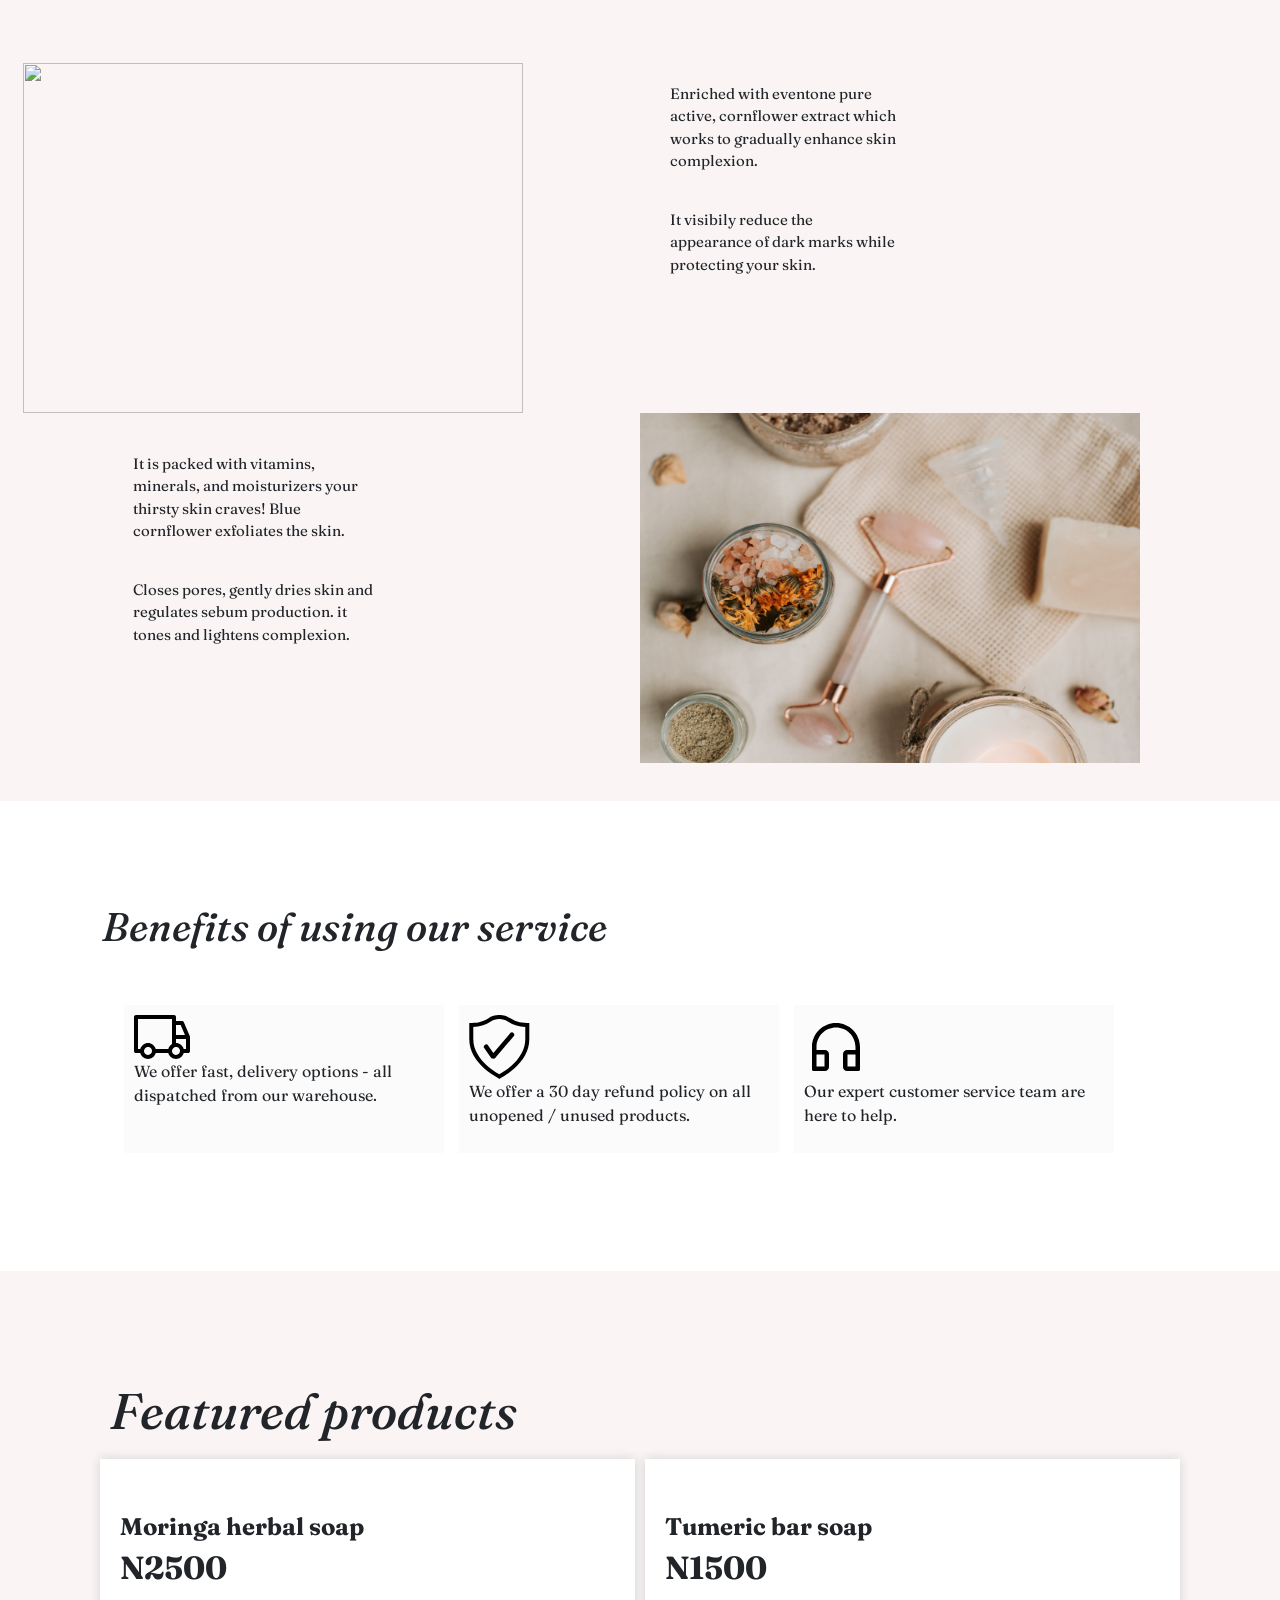
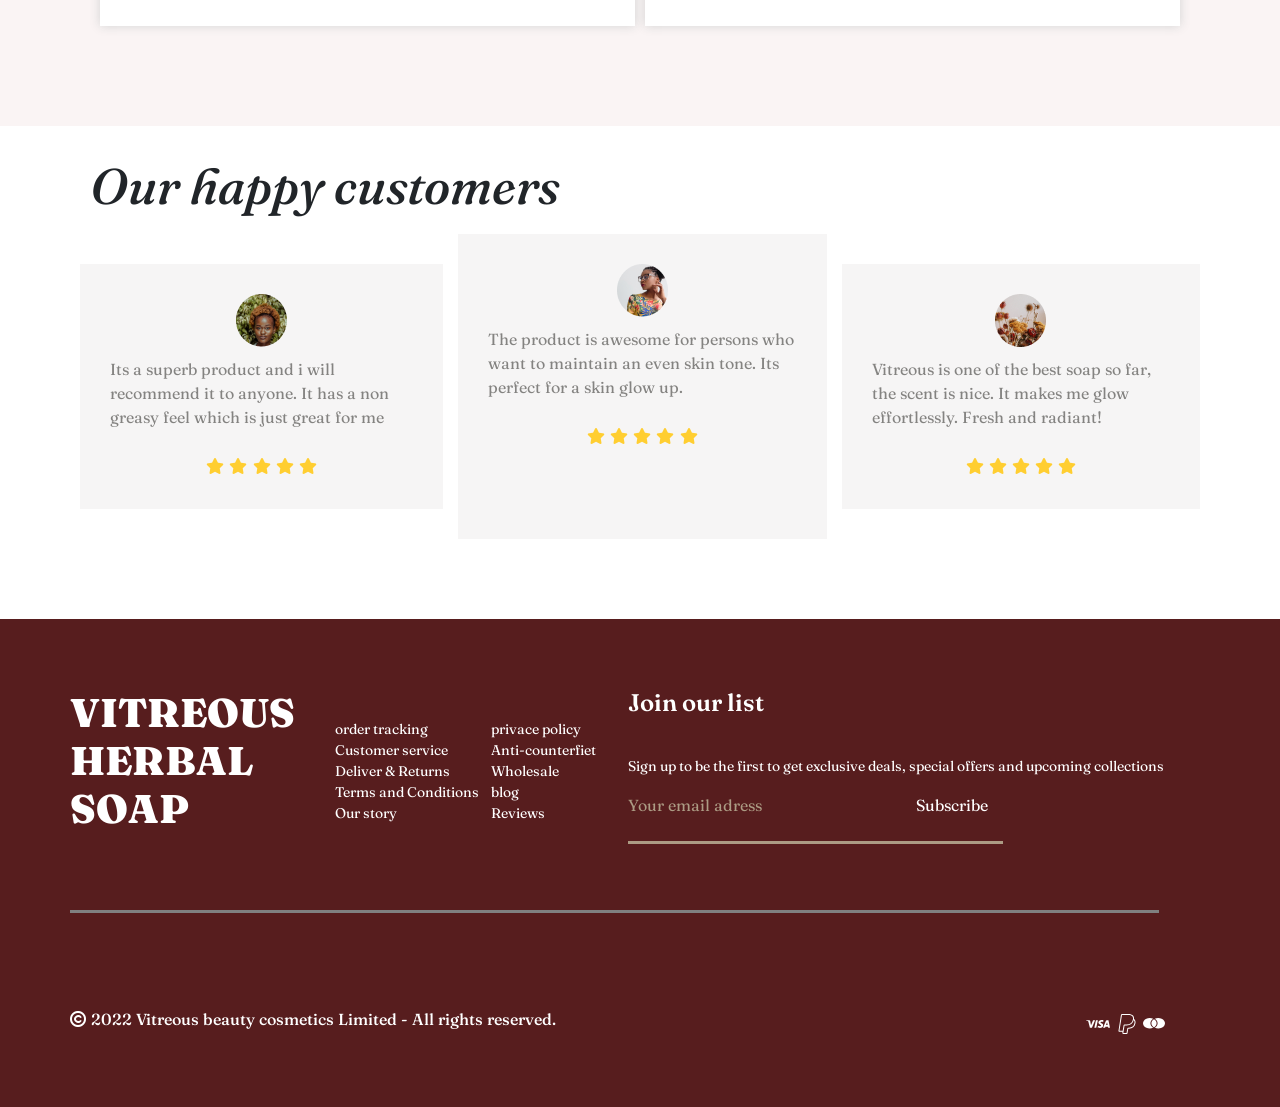
==== commit bda78aa3: "updated" ====
--- a/index.html
+++ b/index.html
@@ -22,7 +22,7 @@
 <body>
   <nav>
     <div class="label">
-    <a href="index.html"><img src="./img/LOGO3-removebg-preview.png" alt=""> VITREOUS</a>
+    <a href="index.html"><img src="./img/home-img/them.png" alt=""> VITREOUS</a>
 </div>
 <div class="nav-links">
     <ul>
--- a/css/style.css
+++ b/css/style.css
@@ -75,7 +75,9 @@
     text-decoration: none;
 }
 .label img{
-    width: 50px;
+    width:200px;
+    margin: -60px -90px -90px -70px;
+    padding: 0;
         }
     
 .fa-times, .fa-bars{
@@ -117,7 +119,9 @@
         cursor: pointer; 
     }
 .label img{
-display: none;
+        width:150px;
+        margin: -60px -70px -80px -30px;
+        padding: 0;
     }
     .nav-links ul{
         padding: 30px;
@@ -125,7 +129,7 @@
     .nav-icons img{
         padding: 0;
         border-left: none;
-        margin-top: 13px;
+        margin: 13px 15px 0 15px;
     }
     nav{
         padding: 5px;
@@ -143,6 +147,11 @@
         background:#4D4B48;
         display:none;
     }
+    .nav-icons a span{
+        margin:-40px 0px 10px -23px;
+    
+    }
+   
 }
 @media screen and (min-width:781px) and (max-width:958px){
     .nav-links ul li a{
@@ -158,7 +167,9 @@
     padding: 10px 2%;
     }
     .label img{
-        width: 40px;
+        width:150px;
+        margin: -60px -70px -80px -30px;
+        padding: 0;
             }
 }
 /* ------------section 1------------------------ */
@@ -1313,8 +1324,14 @@
 	background-size: cover;
 	background-position: center;
 }
-
-
+.sign-up h4{
+    text-align: right;
+    font-family: 'fraunces';
+    padding: 30px 50px 0 0;
+}
+.sign-up h4 a{
+    color:#6e2728;
+}
 .sign-up-container{
     color: rgb(17, 10, 10);
     position: absolute;
@@ -1797,6 +1814,9 @@
     opacity: 0;
     transition: 0.5s ease;
   }
+  .overlay img{
+    margin-bottom: 20px;
+  }
 .s1:hover .overlay {
     opacity: 3;
   }
